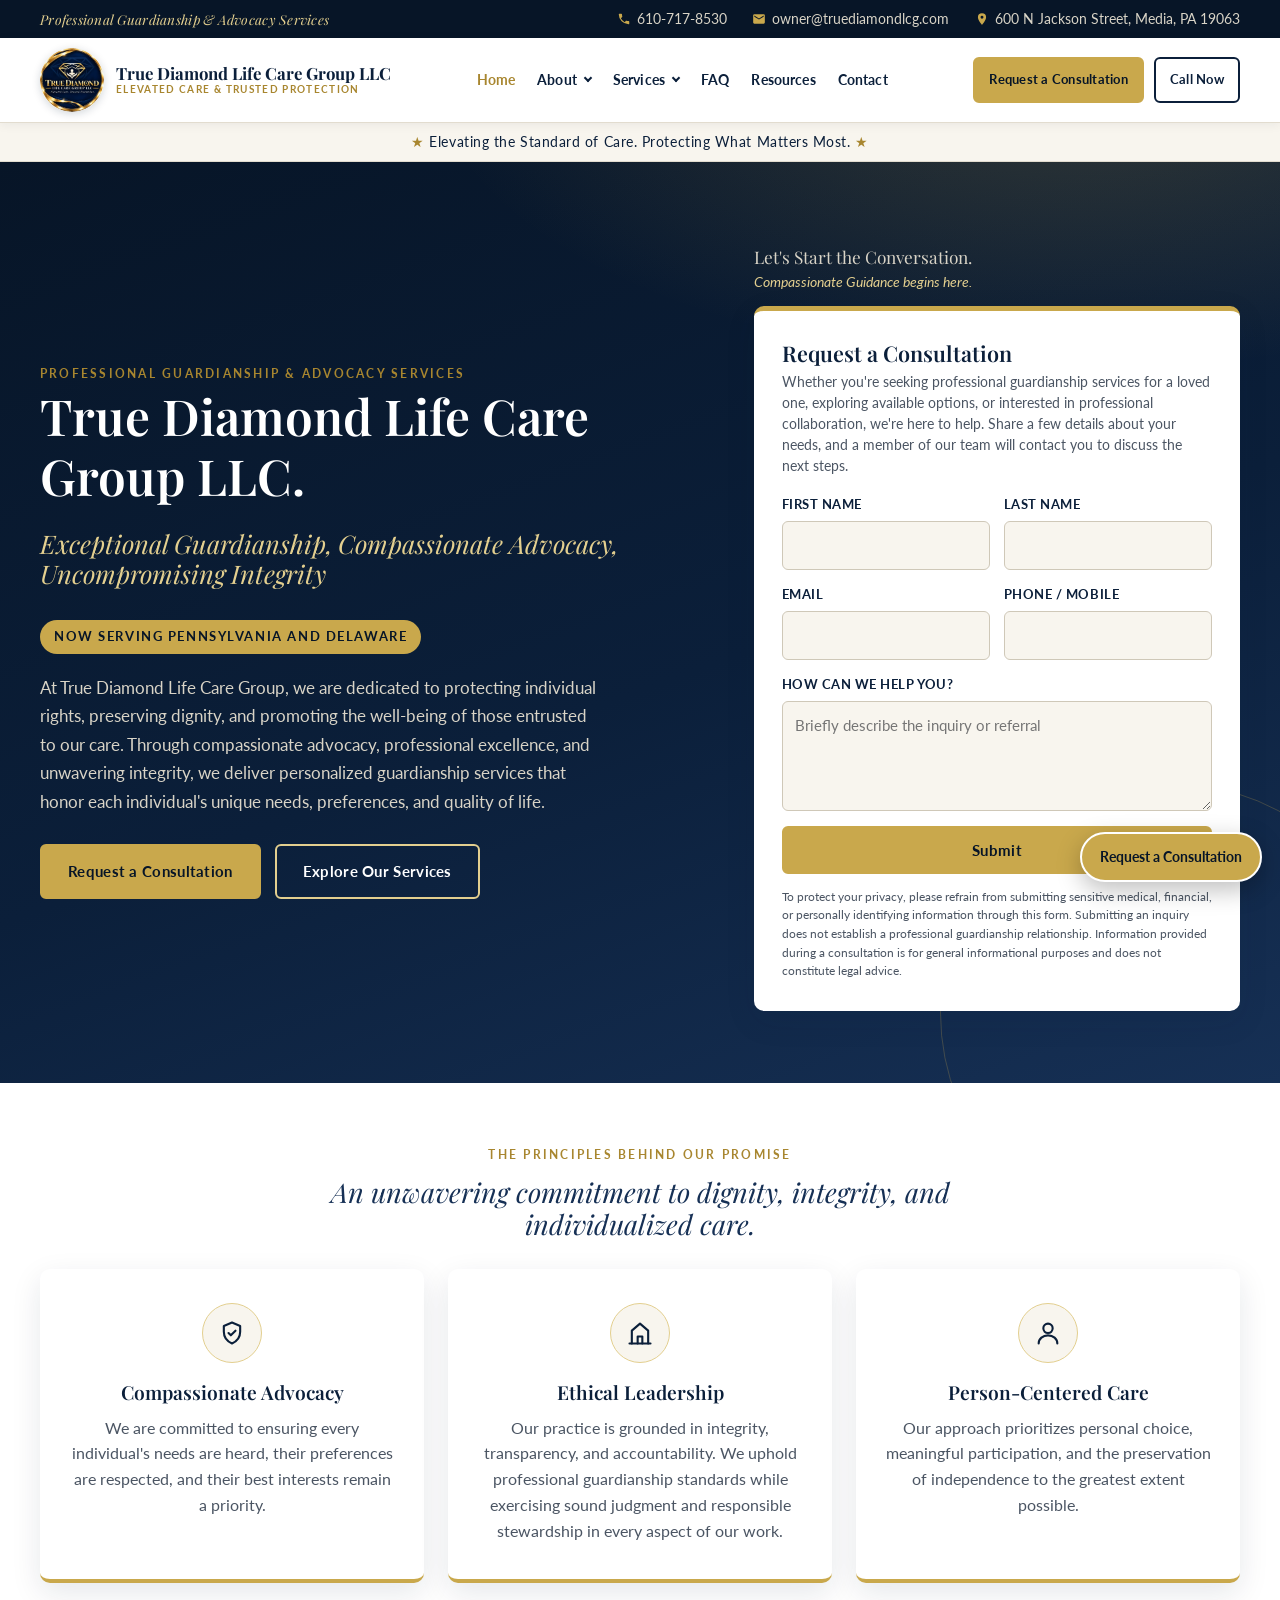
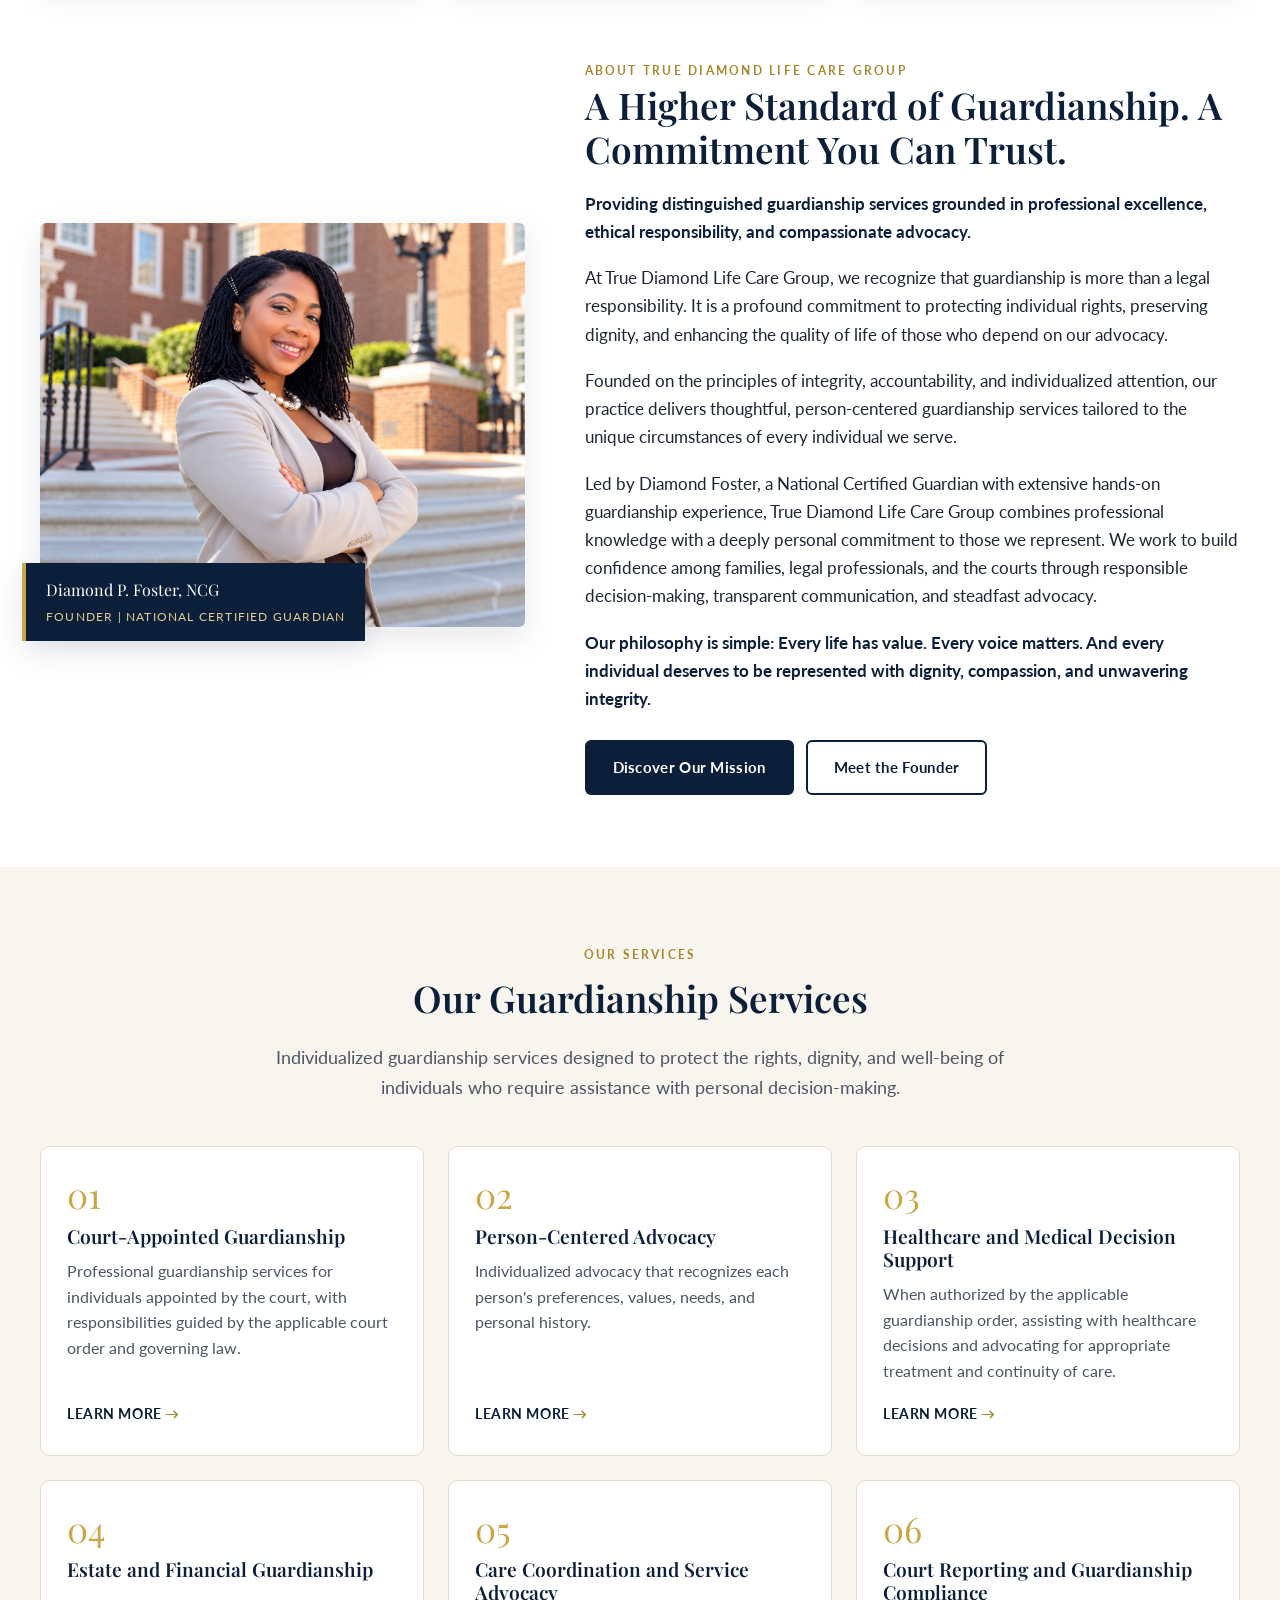
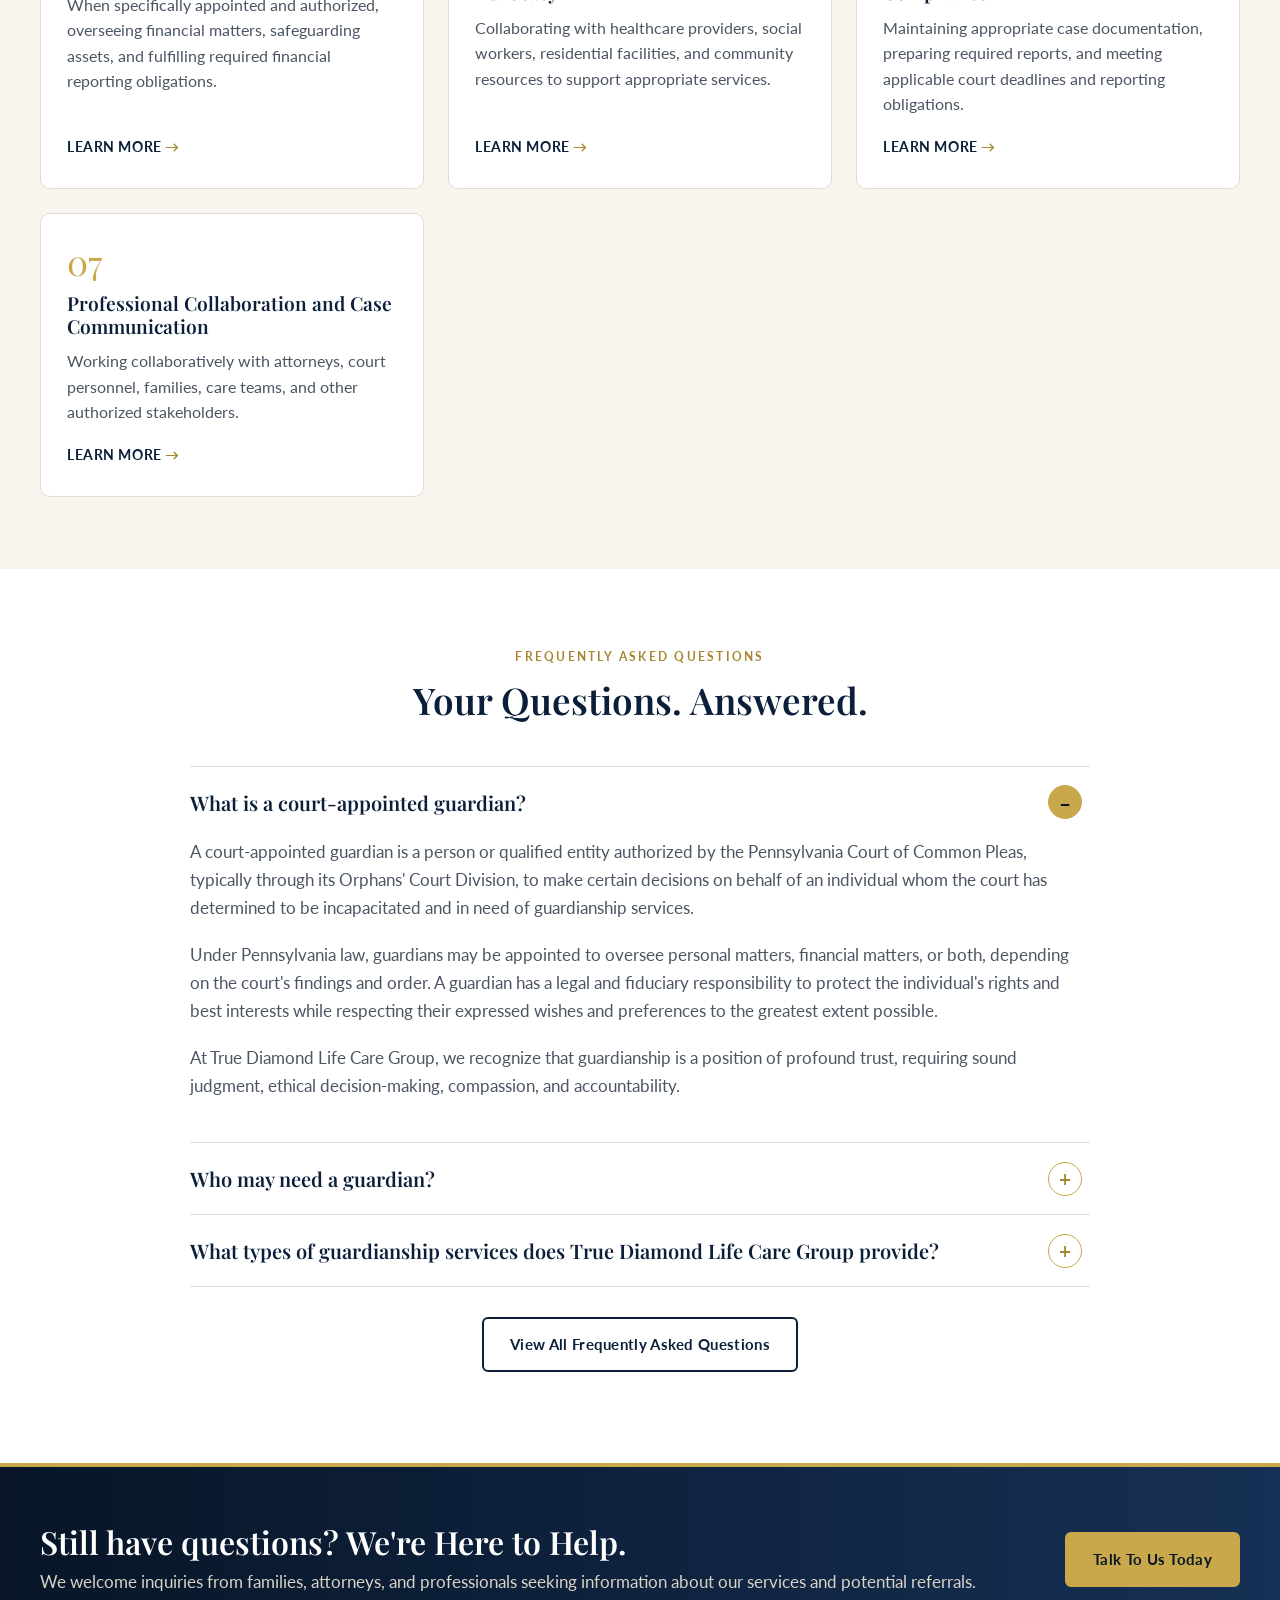
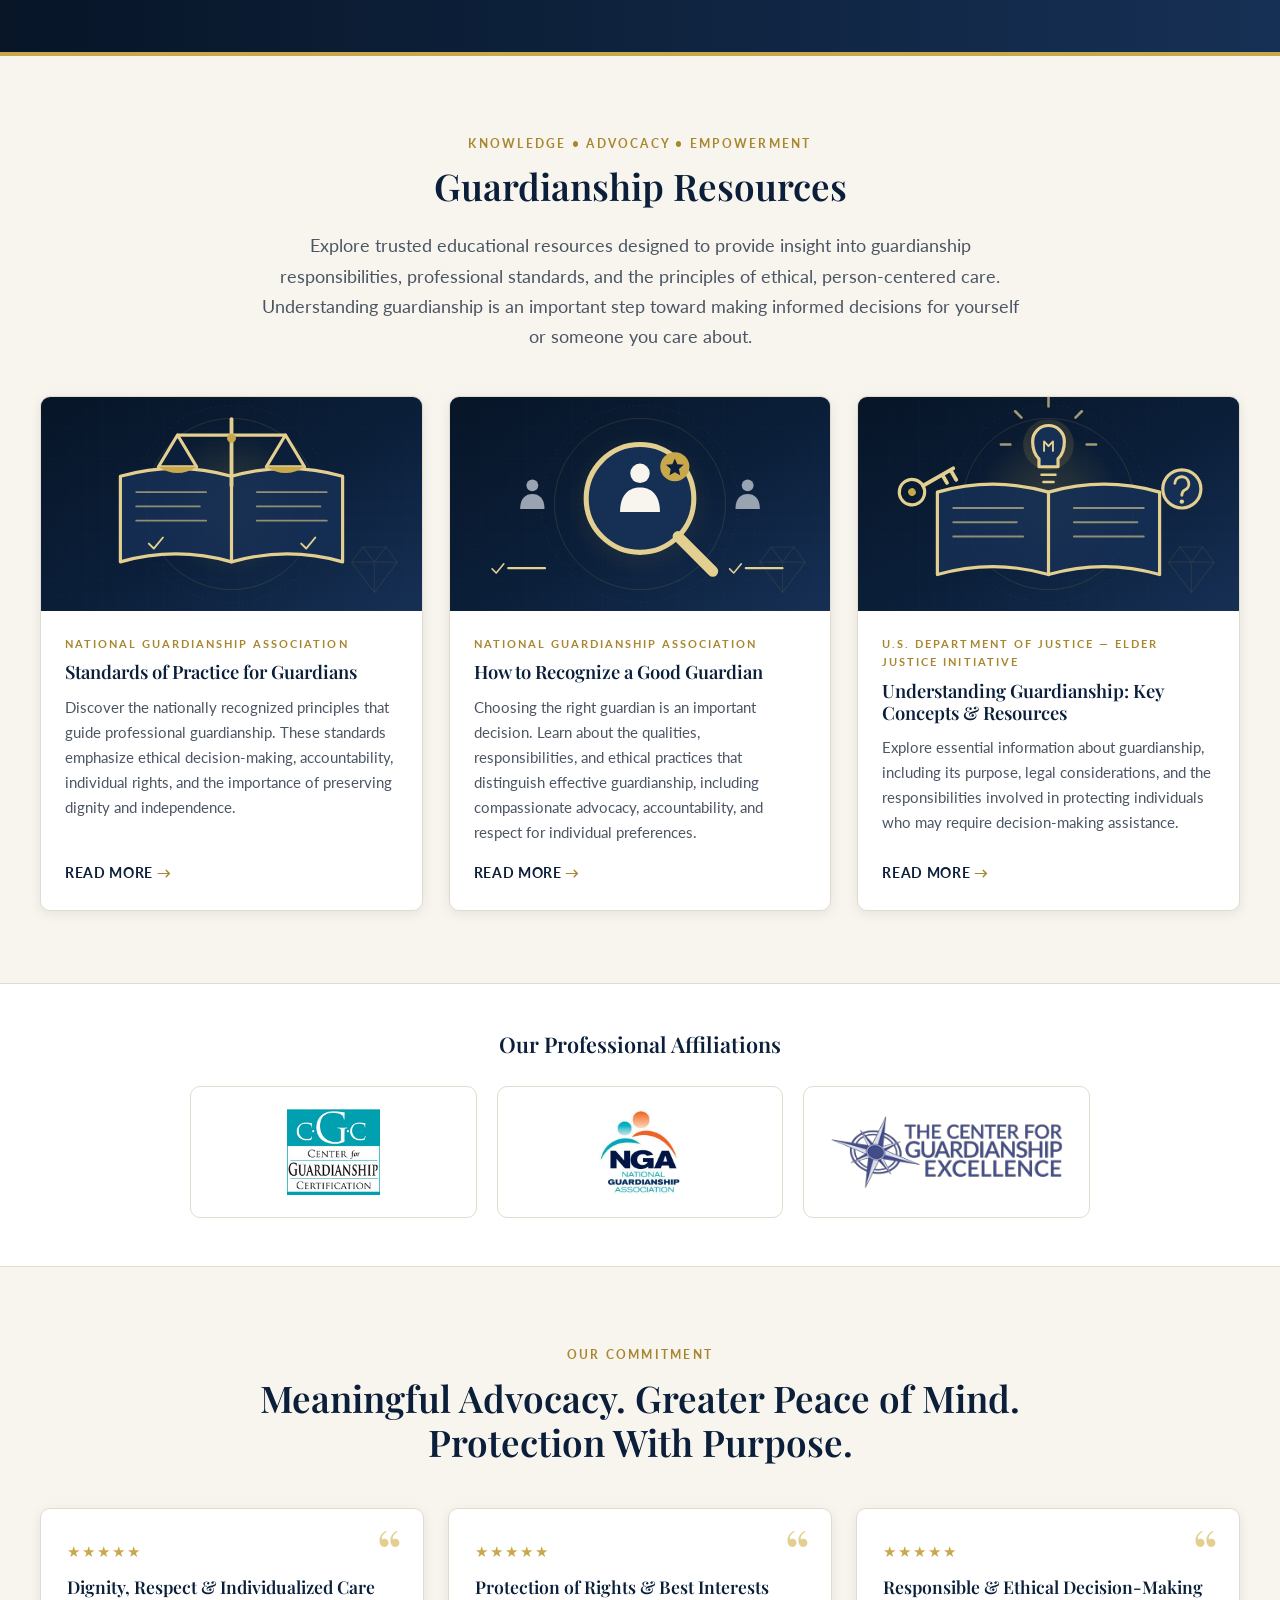
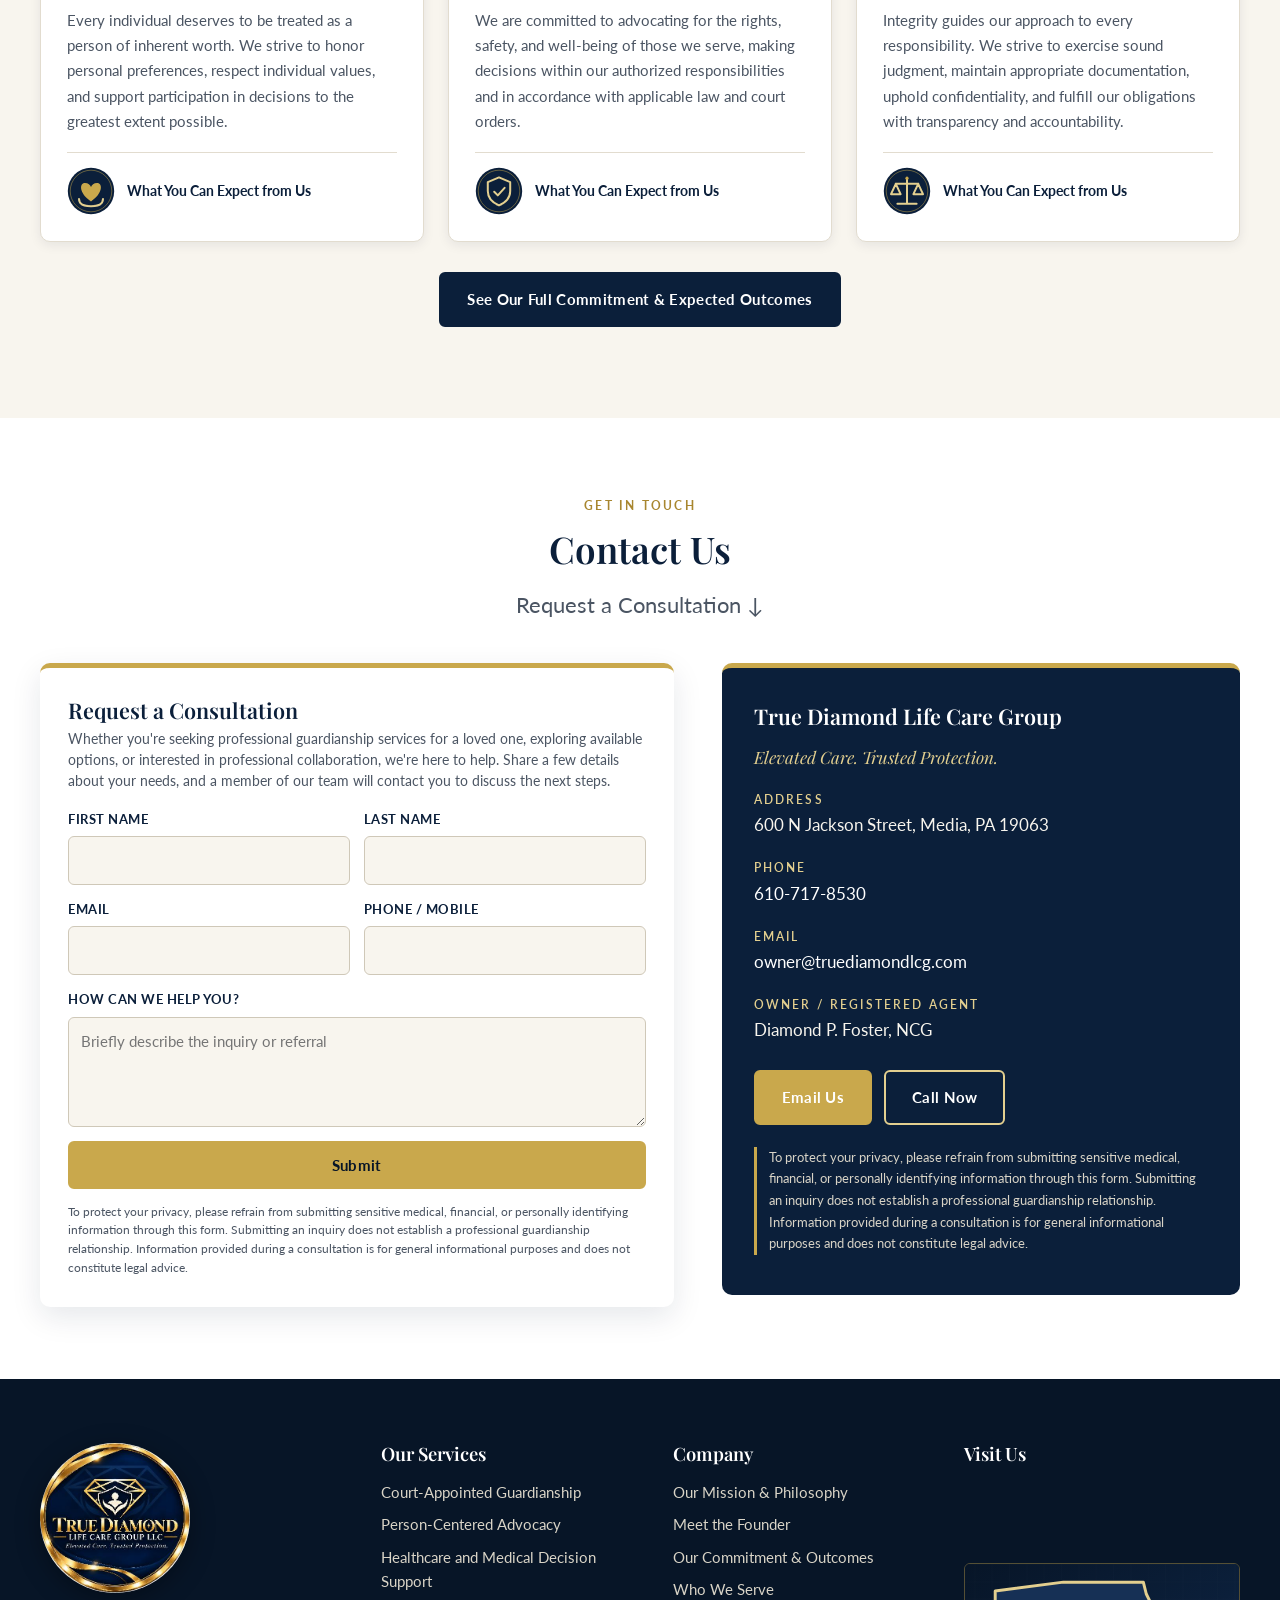
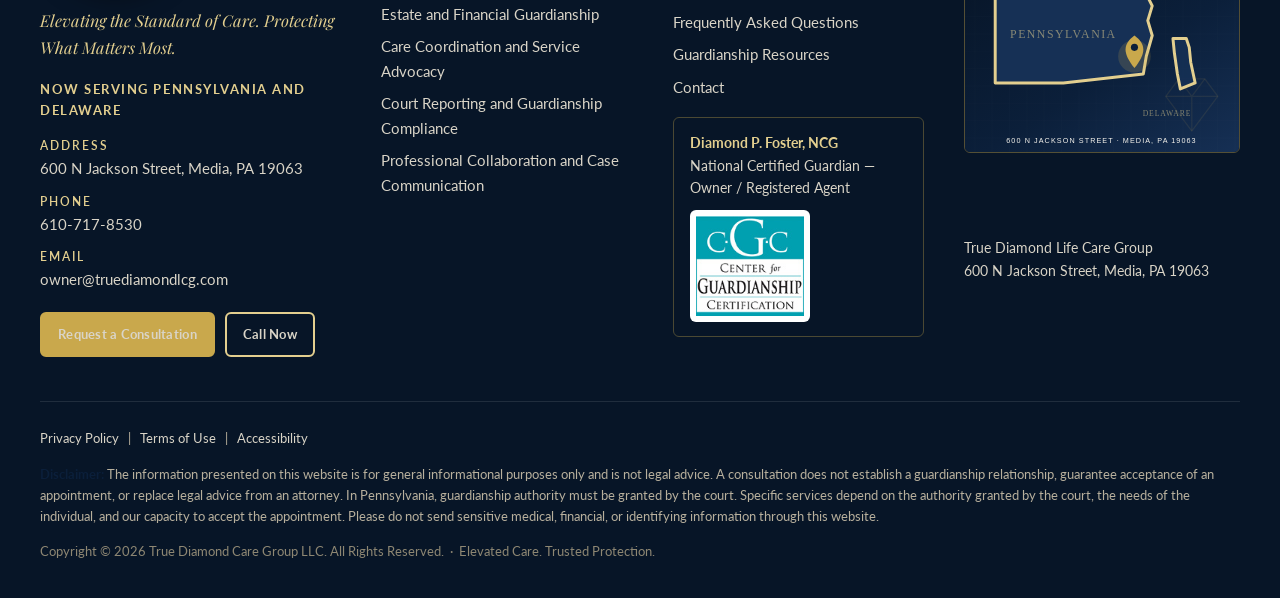
==== site/index.html @ d72ba347 "Switch forms from FormSubmit to Web3Forms (access key pending) Co-Authored-By: Claude Fable 5.1 <nor" ====
<!DOCTYPE html>
<html lang="en">
<head>
<meta charset="utf-8">
<meta name="viewport" content="width=device-width, initial-scale=1">
<title>Elevated Care. Trusted Protection. | True Diamond Life Care Group</title>
<meta name="description" content="True Diamond Life Care Group provides professional guardianship and advocacy services, now serving Pennsylvania and Delaware. Elevated Care. Trusted Protection.">
<link rel="icon" type="image/png" href="assets/images/favicon.png">
<link rel="apple-touch-icon" href="assets/images/apple-touch-icon.png">
<link rel="preconnect" href="https://fonts.googleapis.com">
<link rel="preconnect" href="https://fonts.gstatic.com" crossorigin>
<link href="https://fonts.googleapis.com/css2?family=Lato:ital,wght@0,400;0,700;1,400&family=Playfair+Display:ital,wght@0,400;0,600;0,700;1,400&display=swap" rel="stylesheet">
<link rel="stylesheet" href="assets/style.css">
</head>
<body>

<div class="topbar">
  <div class="container">
    <span class="tagline">Professional Guardianship &amp; Advocacy Services</span>
    <ul>
      <li><svg viewBox="0 0 24 24"><path d="M6.6 10.8a15.1 15.1 0 0 0 6.6 6.6l2.2-2.2a1 1 0 0 1 1-.25 11.4 11.4 0 0 0 3.6.57 1 1 0 0 1 1 1V20a1 1 0 0 1-1 1A17 17 0 0 1 3 4a1 1 0 0 1 1-1h3.5a1 1 0 0 1 1 1 11.4 11.4 0 0 0 .57 3.6 1 1 0 0 1-.25 1z"/></svg><a href="tel:+16107178530">610-717-8530</a></li>
      <li><svg viewBox="0 0 24 24"><path d="M20 4H4a2 2 0 0 0-2 2v12a2 2 0 0 0 2 2h16a2 2 0 0 0 2-2V6a2 2 0 0 0-2-2zm0 4-8 5-8-5V6l8 5 8-5z"/></svg><a href="mailto:owner@truediamondlcg.com">owner@truediamondlcg.com</a></li>
      <li><svg viewBox="0 0 24 24"><path d="M12 2a7 7 0 0 0-7 7c0 5.25 7 13 7 13s7-7.75 7-13a7 7 0 0 0-7-7zm0 9.5A2.5 2.5 0 1 1 12 6.5a2.5 2.5 0 0 1 0 5z"/></svg><span>600 N Jackson Street, Media, PA 19063</span></li>
    </ul>
  </div>
</div>
<header class="site-header">
  <div class="container">
    <a class="brand" href="index.html" aria-label="True Diamond Life Care Group home">
      <img class="brand-logo" src="assets/images/logo.png" alt="True Diamond Life Care Group logo" width="1254" height="1254">
      <span class="brand-text">
        <span class="brand-name">True Diamond Life Care Group LLC</span>
        <span class="brand-sub">Elevated Care &amp; Trusted Protection</span>
      </span>
    </a>
    <button class="nav-toggle" aria-label="Open menu" aria-expanded="false"><span></span><span></span><span></span></button>
    <nav class="nav" aria-label="Main">
      <ul>
        <li><a href="index.html">Home</a></li>
        <li class="has-sub"><a href="about.html">About</a>
          <ul class="sub">
            <li><a href="about.html">Our Mission &amp; Philosophy</a></li>
            <li><a href="founder.html">Meet the Founder</a></li>
            <li><a href="commitment.html">Our Commitment &amp; Outcomes</a></li>
          </ul>
        </li>
        <li class="has-sub"><a href="services.html">Services</a>
          <ul class="sub"><li><a href="services.html">All Guardianship Services</a></li><li><a href="service-court-appointed-guardianship.html">Court-Appointed Guardianship</a></li><li><a href="service-person-centered-advocacy.html">Person-Centered Advocacy</a></li><li><a href="service-healthcare-decision-support.html">Healthcare and Medical Decision Support</a></li><li><a href="service-estate-financial-guardianship.html">Estate and Financial Guardianship</a></li><li><a href="service-care-coordination.html">Care Coordination and Service Advocacy</a></li><li><a href="service-court-reporting-compliance.html">Court Reporting and Guardianship Compliance</a></li><li><a href="service-professional-collaboration.html">Professional Collaboration and Case Communication</a></li><li><a href="services.html#who-we-serve">Who We Serve</a></li><li><a href="commitment.html">Our Commitment &amp; Outcomes</a></li></ul>
        </li>
        <li><a href="faq.html">FAQ</a></li>
        <li><a href="resources.html">Resources</a></li>
        <li><a href="contact.html">Contact</a></li>
      </ul>
    </nav>
    <div class="header-cta">
      <a class="btn btn--gold" href="contact.html">Request a Consultation</a>
      <a class="btn btn--outline" href="tel:+16107178530">Call Now</a>
    </div>
  </div>
</header>
<div class="badge-strip"><span class="star">★</span> Elevating the Standard of Care. Protecting What Matters Most. <span class="star">★</span></div>
<div class="mobile-call"><a href="tel:+16107178530">Call Now • 610-717-8530</a></div>

<main>

<section class="hero" id="top">
  <div class="container">
    <div>
      <span class="eyebrow">Professional Guardianship &amp; Advocacy Services</span>
      <h1>True Diamond Life Care Group LLC.</h1>
      <h2>Exceptional Guardianship, Compassionate Advocacy, Uncompromising Integrity</h2>
      <p class="serving">Now Serving Pennsylvania and Delaware</p>
      <p>At True Diamond Life Care Group, we are dedicated to protecting individual rights, preserving dignity, and promoting the well-being of those entrusted to our care. Through compassionate advocacy, professional excellence, and unwavering integrity, we deliver personalized guardianship services that honor each individual's unique needs, preferences, and quality of life.</p>
      <div class="hero-actions">
        <a class="btn btn--gold" href="contact.html">Request a Consultation</a>
        <a class="btn btn--outline-light" href="services.html">Explore Our Services</a>
      </div>
    </div>
    <div>
      <p class="hero-quote-label">Let's Start the Conversation.<br><small>Compassionate Guidance begins here.</small></p>
      
<div class="form-card">
  <h3>Request a Consultation</h3>
  <p class="form-note">Whether you're seeking professional guardianship services for a loved one, exploring available options, or interested in professional collaboration, we're here to help. Share a few details about your needs, and a member of our team will contact you to discuss the next steps.</p>
  <form class="js-form" action="https://api.web3forms.com/submit" method="POST">
    <input type="hidden" name="access_key" value="PASTE_ACCESS_KEY_HERE">
    <input type="hidden" name="subject" value="New Consultation Request — True Diamond website">
    <input type="hidden" name="from_name" value="True Diamond Website">
    <input type="checkbox" name="botcheck" class="hidden" style="display:none" tabindex="-1" autocomplete="off">
    <div class="form-grid">
      <div class="field"><label for="h-fn">First Name</label><input id="h-fn" name="first_name" type="text" required></div>
      <div class="field"><label for="h-ln">Last Name</label><input id="h-ln" name="last_name" type="text" required></div>
      <div class="field"><label for="h-em">Email</label><input id="h-em" name="email" type="email" required></div>
      <div class="field"><label for="h-ph">Phone / Mobile</label><input id="h-ph" name="phone" type="tel"></div>
      <div class="field full"><label for="h-msg">How can we help you?</label><textarea id="h-msg" name="message" placeholder="Briefly describe the inquiry or referral"></textarea></div>
    </div>
    <button class="btn btn--gold btn--block" type="submit">Submit</button>
    <div class="form-success">Thank you. Your inquiry has been received and we will be in touch.</div>
    <div class="form-error">Sorry — your message could not be sent. Please email <a href="mailto:owner@truediamondlcg.com">owner@truediamondlcg.com</a> or call <a href="tel:+16107178530">610-717-8530</a>.</div>
  </form>
  <p class="form-disclaimer">To protect your privacy, please refrain from submitting sensitive medical, financial, or personally identifying information through this form. Submitting an inquiry does not establish a professional guardianship relationship. Information provided during a consultation is for general informational purposes and does not constitute legal advice.</p>
</div>
    </div>
  </div>
</section>

<section class="features">
  <div class="container">
    <div class="section-head section-head--tight">
      <span class="eyebrow">The Principles Behind Our Promise</span>
      <h2>An unwavering commitment to dignity, integrity, and individualized care.</h2>
    </div>
    <div class="feature-grid">
      <div class="feature">
        <div class="feature-icon"><svg viewBox="0 0 24 24"><path d="M12 3l7 3v5c0 5-3.5 8.5-7 10-3.5-1.5-7-5-7-10V6l7-3z"/><path d="M9 12l2 2 4-4"/></svg></div>
        <h3>Compassionate Advocacy</h3>
        <p>We are committed to ensuring every individual's needs are heard, their preferences are respected, and their best interests remain a priority.</p>
      </div>
      <div class="feature">
        <div class="feature-icon"><svg viewBox="0 0 24 24"><path d="M3 21h18"/><path d="M5 21V10l7-6 7 6v11"/><path d="M10 21v-6h4v6"/></svg></div>
        <h3>Ethical Leadership</h3>
        <p>Our practice is grounded in integrity, transparency, and accountability. We uphold professional guardianship standards while exercising sound judgment and responsible stewardship in every aspect of our work.</p>
      </div>
      <div class="feature">
        <div class="feature-icon"><svg viewBox="0 0 24 24"><circle cx="12" cy="8" r="4"/><path d="M4 21c0-4 3.6-7 8-7s8 3 8 7"/></svg></div>
        <h3>Person-Centered Care</h3>
        <p>Our approach prioritizes personal choice, meaningful participation, and the preservation of independence to the greatest extent possible.</p>
      </div>
    </div>
  </div>
</section>

<section class="section" id="about">
  <div class="container">
    <div class="about-grid">
      <div class="about-media">
        <img class="founder-img " src="assets/images/founder.png" alt="Diamond Foster, Founder of True Diamond Life Care Group" width="1374" height="1145">
        <div class="caption">Diamond P. Foster, NCG<small>Founder | National Certified Guardian</small></div>
      </div>
      <div class="about-text">
        <span class="eyebrow">About True Diamond Life Care Group</span>
        <h2>A Higher Standard of Guardianship. A Commitment You Can Trust.</h2>
        <p><strong>Providing distinguished guardianship services grounded in professional excellence, ethical responsibility, and compassionate advocacy.</strong></p>
        <p>At True Diamond Life Care Group, we recognize that guardianship is more than a legal responsibility. It is a profound commitment to protecting individual rights, preserving dignity, and enhancing the quality of life of those who depend on our advocacy.</p>
        <p>Founded on the principles of integrity, accountability, and individualized attention, our practice delivers thoughtful, person-centered guardianship services tailored to the unique circumstances of every individual we serve.</p>
        <p>Led by Diamond Foster, a National Certified Guardian with extensive hands-on guardianship experience, True Diamond Life Care Group combines professional knowledge with a deeply personal commitment to those we represent. We work to build confidence among families, legal professionals, and the courts through responsible decision-making, transparent communication, and steadfast advocacy.</p>
        <p><strong>Our philosophy is simple: Every life has value. Every voice matters. And every individual deserves to be represented with dignity, compassion, and unwavering integrity.</strong></p>
        <a class="btn btn--navy" href="about.html">Discover Our Mission</a>
        <a class="btn btn--outline" href="founder.html" style="margin-left:8px">Meet the Founder</a>
      </div>
    </div>
  </div>
</section>

<section class="section section--ivory" id="services">
  <div class="container">
    <div class="section-head">
      <span class="eyebrow">Our Services</span>
      <h2>Our Guardianship Services</h2>
      <p class="lead">Individualized guardianship services designed to protect the rights, dignity, and well-being of individuals who require assistance with personal decision-making.</p>
    </div>
    <div class="service-grid">
<a class="service-card" href="service-court-appointed-guardianship.html">
  <div class="num">01</div>
  <h3>Court-Appointed Guardianship</h3>
  <p>Professional guardianship services for individuals appointed by the court, with responsibilities guided by the applicable court order and governing law.</p>
  <span class="more">Learn more</span>
</a>
<a class="service-card" href="service-person-centered-advocacy.html">
  <div class="num">02</div>
  <h3>Person-Centered Advocacy</h3>
  <p>Individualized advocacy that recognizes each person's preferences, values, needs, and personal history.</p>
  <span class="more">Learn more</span>
</a>
<a class="service-card" href="service-healthcare-decision-support.html">
  <div class="num">03</div>
  <h3>Healthcare and Medical Decision Support</h3>
  <p>When authorized by the applicable guardianship order, assisting with healthcare decisions and advocating for appropriate treatment and continuity of care.</p>
  <span class="more">Learn more</span>
</a>
<a class="service-card" href="service-estate-financial-guardianship.html">
  <div class="num">04</div>
  <h3>Estate and Financial Guardianship</h3>
  <p>When specifically appointed and authorized, overseeing financial matters, safeguarding assets, and fulfilling required financial reporting obligations.</p>
  <span class="more">Learn more</span>
</a>
<a class="service-card" href="service-care-coordination.html">
  <div class="num">05</div>
  <h3>Care Coordination and Service Advocacy</h3>
  <p>Collaborating with healthcare providers, social workers, residential facilities, and community resources to support appropriate services.</p>
  <span class="more">Learn more</span>
</a>
<a class="service-card" href="service-court-reporting-compliance.html">
  <div class="num">06</div>
  <h3>Court Reporting and Guardianship Compliance</h3>
  <p>Maintaining appropriate case documentation, preparing required reports, and meeting applicable court deadlines and reporting obligations.</p>
  <span class="more">Learn more</span>
</a>
<a class="service-card" href="service-professional-collaboration.html">
  <div class="num">07</div>
  <h3>Professional Collaboration and Case Communication</h3>
  <p>Working collaboratively with attorneys, court personnel, families, care teams, and other authorized stakeholders.</p>
  <span class="more">Learn more</span>
</a></div>
  </div>
</section>

<section class="section">
  <div class="container">
    <div class="section-head">
      <span class="eyebrow">Frequently Asked Questions</span>
      <h2>Your Questions. Answered.</h2>
    </div>
    <div class="faq-list">
<div class="faq-item open">
  <button class="faq-q" aria-expanded="true">What is a court-appointed guardian?</button>
  <div class="faq-a">
<p>A court-appointed guardian is a person or qualified entity authorized by the Pennsylvania Court of Common Pleas, typically through its Orphans' Court Division, to make certain decisions on behalf of an individual whom the court has determined to be incapacitated and in need of guardianship services.</p>
<p>Under Pennsylvania law, guardians may be appointed to oversee personal matters, financial matters, or both, depending on the court's findings and order. A guardian has a legal and fiduciary responsibility to protect the individual's rights and best interests while respecting their expressed wishes and preferences to the greatest extent possible.</p>
<p>At True Diamond Life Care Group, we recognize that guardianship is a position of profound trust, requiring sound judgment, ethical decision-making, compassion, and accountability.</p></div>
</div>
<div class="faq-item">
  <button class="faq-q" aria-expanded="false">Who may need a guardian?</button>
  <div class="faq-a">
<p>Under Pennsylvania law, an adult may need a guardian when a court determines, based on clear and convincing evidence, that a condition or disability impairs their ability to make or communicate decisions and that guardianship services are necessary to meet their essential needs or protect their financial resources.</p>
<p>The court must consider the individual's functional abilities, available support systems, and less restrictive alternatives before appointing a guardian. A diagnosis, disability, or residence in a care facility does not automatically establish the need for guardianship.</p>
<p>True Diamond Life Care Group is committed to recognizing everyone's unique circumstances and fully respecting their right to independence and self-determination permitted by law.</p></div>
</div>
<div class="faq-item">
  <button class="faq-q" aria-expanded="false">What types of guardianship services does True Diamond Life Care Group provide?</button>
  <div class="faq-a">
<p>True Diamond Life Care Group focuses on professional, person-centered guardianship and advocacy. Depending on the appointment, authorization, and availability of services, our intended service areas include:</p>
<ul>
<li><strong>Guardianship of the Person:</strong> Supporting personal care, living arrangements, healthcare coordination, and other matters authorized by the court.</li>
<li><strong>Guardianship of the Estate:</strong> Managing financial affairs, safeguarding assets, monitoring income and expenditures, and maintaining appropriate records when appointed and authorized.</li>
<li><strong>Person-Centered Advocacy:</strong> Promoting individual rights, preferences, dignity, and participation in decisions.</li>
<li><strong>Care Coordination:</strong> Communicating with healthcare providers, residential facilities, social workers, and other authorized professionals to help address an individual's needs.</li>
<li><strong>Court Reporting and Compliance:</strong> Maintaining appropriate records and completing required guardianship reports and filings.</li>
<li><strong>Professional Collaboration:</strong> Coordinating with attorneys, court personnel, families, and other relevant parties when appropriate and legally authorized.</li>
</ul>
<p>Specific services depend on the authority granted by the court, the needs of the individual, and our capacity to accept the appointment. Please <a href="contact.html">contact us</a> to discuss a potential referral.</p></div>
</div></div>
    <p style="text-align:center;margin-top:30px"><a class="btn btn--outline" href="faq.html">View All Frequently Asked Questions</a></p>
  </div>
</section>

<section class="cta-band">
  <div class="container">
    <div>
      <h2>Still have questions? We're Here to Help.</h2>
      <p>We welcome inquiries from families, attorneys, and professionals seeking information about our services and potential referrals.</p>
    </div>
    <a class="btn btn--gold" href="contact.html">Talk To Us Today</a>
  </div>
</section>

<section class="section section--ivory">
  <div class="container">
    <div class="section-head">
      <span class="eyebrow">Knowledge • Advocacy • Empowerment</span>
      <h2>Guardianship <a href="resources.html">Resources</a></h2>
      <p class="lead">Explore trusted educational resources designed to provide insight into guardianship responsibilities, professional standards, and the principles of ethical, person-centered care. Understanding guardianship is an important step toward making informed decisions for yourself or someone you care about.</p>
    </div>
    <div class="card-grid">
<article class="post-card">
  <img class="illus illus--card" src="assets/images/illus/article-standards.svg" alt="Standards of Practice for Guardians">
  <div class="post-body">
    <span class="eyebrow">National Guardianship Association</span>
    <h3><a href="https://www.guardianship.org/standards/" target="_blank" rel="noopener">Standards of Practice for Guardians</a></h3>
    <p>Discover the nationally recognized principles that guide professional guardianship. These standards emphasize ethical decision-making, accountability, individual rights, and the importance of preserving dignity and independence.</p>
    <a class="more" href="https://www.guardianship.org/standards/" target="_blank" rel="noopener">Read More</a>
  </div>
</article>
<article class="post-card">
  <img class="illus illus--card" src="assets/images/illus/article-recognize.svg" alt="How to Recognize a Good Guardian">
  <div class="post-body">
    <span class="eyebrow">National Guardianship Association</span>
    <h3><a href="https://www.guardianship.org/guardianship-resources/" target="_blank" rel="noopener">How to Recognize a Good Guardian</a></h3>
    <p>Choosing the right guardian is an important decision. Learn about the qualities, responsibilities, and ethical practices that distinguish effective guardianship, including compassionate advocacy, accountability, and respect for individual preferences.</p>
    <a class="more" href="https://www.guardianship.org/guardianship-resources/" target="_blank" rel="noopener">Read More</a>
  </div>
</article>
<article class="post-card">
  <img class="illus illus--card" src="assets/images/illus/article-understanding.svg" alt="Understanding Guardianship: Key Concepts &amp;amp; Resources">
  <div class="post-body">
    <span class="eyebrow">U.S. Department of Justice — Elder Justice Initiative</span>
    <h3><a href="https://www.justice.gov/elderjustice/guardianship-key-concepts-and-resources" target="_blank" rel="noopener">Understanding Guardianship: Key Concepts &amp; Resources</a></h3>
    <p>Explore essential information about guardianship, including its purpose, legal considerations, and the responsibilities involved in protecting individuals who may require decision-making assistance.</p>
    <a class="more" href="https://www.justice.gov/elderjustice/guardianship-key-concepts-and-resources" target="_blank" rel="noopener">Read More</a>
  </div>
</article></div>
  </div>
</section>


<section class="logo-strip">
  <div class="container">
    <h2>Our Professional Affiliations</h2>
    <div class="logo-row logo-row--3">
      <div class="affil"><img src="assets/images/affil-cgc.png" alt="Center for Guardianship Certification"></div><div class="affil"><img src="assets/images/affil-nga.png" alt="National Guardianship Association"></div><div class="affil"><img src="assets/images/affil-cge.png" alt="The Center for Guardianship Excellence"></div>
    </div>
  </div>
</section>
<section class="section section--ivory">
  <div class="container">
    <div class="section-head">
      <span class="eyebrow">Our Commitment</span>
      <h2>Meaningful Advocacy. Greater Peace of Mind. Protection With Purpose.</h2>
    </div>
    <div class="testi-grid">
<article class="testi">
  <div class="stars">★★★★★</div>
  <h3>Dignity, Respect &amp; Individualized Care</h3>
  <p>Every individual deserves to be treated as a person of inherent worth. We strive to honor personal preferences, respect individual values, and support participation in decisions to the greatest extent possible.</p>
  <div class="who"><img class="illus illus--avatar" src="assets/images/illus/value-dignity.svg" alt="Dignity, Respect &amp;amp; Individualized Care"><span>What You Can Expect from Us</span></div>
</article>
<article class="testi">
  <div class="stars">★★★★★</div>
  <h3>Protection of Rights &amp; Best Interests</h3>
  <p>We are committed to advocating for the rights, safety, and well-being of those we serve, making decisions within our authorized responsibilities and in accordance with applicable law and court orders.</p>
  <div class="who"><img class="illus illus--avatar" src="assets/images/illus/value-rights.svg" alt="Protection of Rights &amp;amp; Best Interests"><span>What You Can Expect from Us</span></div>
</article>
<article class="testi">
  <div class="stars">★★★★★</div>
  <h3>Responsible &amp; Ethical Decision-Making</h3>
  <p>Integrity guides our approach to every responsibility. We strive to exercise sound judgment, maintain appropriate documentation, uphold confidentiality, and fulfill our obligations with transparency and accountability.</p>
  <div class="who"><img class="illus illus--avatar" src="assets/images/illus/value-ethics.svg" alt="Responsible &amp;amp; Ethical Decision-Making"><span>What You Can Expect from Us</span></div>
</article></div>
    <p style="text-align:center;margin-top:30px"><a class="btn btn--navy" href="commitment.html">See Our Full Commitment &amp; Expected Outcomes</a></p>
  </div>
</section>
<section class="section" id="contact">
  <div class="container">
    <div class="section-head">
      <span class="eyebrow">Get in touch</span>
      <h2>Contact Us</h2>
      <h3 style="font-family:var(--font-body);font-weight:400;color:var(--ink-soft)">Request a Consultation ↓</h3>
    </div>
    <div class="contact-grid">
      
<div class="form-card">
  <h3>Request a Consultation</h3>
  <p class="form-note">Whether you're seeking professional guardianship services for a loved one, exploring available options, or interested in professional collaboration, we're here to help. Share a few details about your needs, and a member of our team will contact you to discuss the next steps.</p>
  <form class="js-form" action="https://api.web3forms.com/submit" method="POST">
    <input type="hidden" name="access_key" value="PASTE_ACCESS_KEY_HERE">
    <input type="hidden" name="subject" value="New Consultation Request — True Diamond website">
    <input type="hidden" name="from_name" value="True Diamond Website">
    <input type="checkbox" name="botcheck" class="hidden" style="display:none" tabindex="-1" autocomplete="off">
    <div class="form-grid">
      <div class="field"><label for="c-fn">First Name</label><input id="c-fn" name="first_name" type="text" required></div>
      <div class="field"><label for="c-ln">Last Name</label><input id="c-ln" name="last_name" type="text" required></div>
      <div class="field"><label for="c-em">Email</label><input id="c-em" name="email" type="email" required></div>
      <div class="field"><label for="c-ph">Phone / Mobile</label><input id="c-ph" name="phone" type="tel"></div>
      <div class="field full"><label for="c-msg">How can we help you?</label><textarea id="c-msg" name="message" placeholder="Briefly describe the inquiry or referral"></textarea></div>
    </div>
    <button class="btn btn--gold btn--block" type="submit">Submit</button>
    <div class="form-success">Thank you. Your inquiry has been received and we will be in touch.</div>
    <div class="form-error">Sorry — your message could not be sent. Please email <a href="mailto:owner@truediamondlcg.com">owner@truediamondlcg.com</a> or call <a href="tel:+16107178530">610-717-8530</a>.</div>
  </form>
  <p class="form-disclaimer">To protect your privacy, please refrain from submitting sensitive medical, financial, or personally identifying information through this form. Submitting an inquiry does not establish a professional guardianship relationship. Information provided during a consultation is for general informational purposes and does not constitute legal advice.</p>
</div>
      <div class="contact-info">
        <h3>True Diamond Life Care Group</h3>
        <p style="color:var(--gold-soft);font-family:var(--font-head);font-style:italic">Elevated Care. Trusted Protection.</p>
        <h4>Address</h4>
        <p>600 N Jackson Street, Media, PA 19063</p>
        <h4>Phone</h4>
        <p><a href="tel:+16107178530">610-717-8530</a></p>
        <h4>Email</h4>
        <p><a href="mailto:owner@truediamondlcg.com">owner@truediamondlcg.com</a></p>
        <h4>Owner / Registered Agent</h4>
        <p>Diamond P. Foster, NCG</p>
        <a class="btn btn--gold" href="mailto:owner@truediamondlcg.com">Email Us</a>
        <a class="btn btn--outline-light" href="tel:+16107178530">Call Now</a>
        <p class="privacy-note">To protect your privacy, please refrain from submitting sensitive medical, financial, or personally identifying information through this form. Submitting an inquiry does not establish a professional guardianship relationship. Information provided during a consultation is for general informational purposes and does not constitute legal advice.</p>
      </div>
    </div>
  </div>
</section>

</main>

<footer class="site-footer">
  <div class="container">
    <div class="footer-main">
      <div class="footer-brand">
        <a class="brand brand--footer" href="index.html"><img class="brand-logo brand-logo--lg" src="assets/images/logo.png" alt="True Diamond Life Care Group logo" width="1254" height="1254"></a>
        <p class="tag">Elevating the Standard of Care. Protecting What Matters Most.</p>
        <p class="serving-footer">Now Serving Pennsylvania and Delaware</p>
        <h5>Address</h5><p>600 N Jackson Street, Media, PA 19063</p>
        <h5>Phone</h5><p><a href="tel:+16107178530">610-717-8530</a></p>
        <h5>Email</h5><p><a href="mailto:owner@truediamondlcg.com">owner@truediamondlcg.com</a></p>
        <div style="margin-top:16px">
          <a class="btn btn--gold" href="contact.html">Request a Consultation</a>
          <a class="btn btn--outline-light" href="tel:+16107178530">Call Now</a>
        </div>
      </div>
      <div>
        <h4>Our Services</h4>
        <ul><li><a href="service-court-appointed-guardianship.html">Court-Appointed Guardianship</a></li><li><a href="service-person-centered-advocacy.html">Person-Centered Advocacy</a></li><li><a href="service-healthcare-decision-support.html">Healthcare and Medical Decision Support</a></li><li><a href="service-estate-financial-guardianship.html">Estate and Financial Guardianship</a></li><li><a href="service-care-coordination.html">Care Coordination and Service Advocacy</a></li><li><a href="service-court-reporting-compliance.html">Court Reporting and Guardianship Compliance</a></li><li><a href="service-professional-collaboration.html">Professional Collaboration and Case Communication</a></li></ul>
      </div>
      <div>
        <h4>Company</h4>
        <ul>
          <li><a href="about.html">Our Mission &amp; Philosophy</a></li>
          <li><a href="founder.html">Meet the Founder</a></li>
          <li><a href="commitment.html">Our Commitment &amp; Outcomes</a></li>
          <li><a href="services.html#who-we-serve">Who We Serve</a></li>
          <li><a href="faq.html">Frequently Asked Questions</a></li>
          <li><a href="resources.html">Guardianship Resources</a></li>
          <li><a href="contact.html">Contact</a></li>
        </ul>
        <div class="footer-cred">
          <strong>Diamond P. Foster, NCG</strong>
          National Certified Guardian — Owner / Registered Agent
          <div style="margin-top:10px"><img class="cert-badge" src="assets/images/affil-cgc.png" alt="Center for Guardianship Certification"></div>
        </div>
      </div>
      <div class="footer-map">
        <h4>Visit Us</h4>
        <img class="illus illus--map" src="assets/images/illus/footer-map.svg" alt="Map of Pennsylvania and Delaware with a pin at Media, PA">
        <p class="addr">True Diamond Life Care Group<br>600 N Jackson Street, Media, PA 19063</p>
      </div>
    </div>
    <div class="footer-legal">
      <p class="policy"><a href="#">Privacy Policy</a> | <a href="#">Terms of Use</a> | <a href="#">Accessibility</a></p>
      <p class="disclaimer"><strong>Disclaimer:</strong> The information presented on this website is for general informational purposes only and is not legal advice. A consultation does not establish a guardianship relationship, guarantee acceptance of an appointment, or replace legal advice from an attorney. In Pennsylvania, guardianship authority must be granted by the court. Specific services depend on the authority granted by the court, the needs of the individual, and our capacity to accept the appointment. Please do not send sensitive medical, financial, or identifying information through this website.</p>
      <p class="copy">Copyright © <span data-year>2026</span> True Diamond Care Group LLC. All Rights Reserved. &nbsp;·&nbsp; Elevated Care. Trusted Protection.</p>
    </div>
  </div>
</footer>
<a class="float-cta" href="contact.html">Request a Consultation</a>

<script src="assets/main.js"></script>
</body>
</html>
---- site/assets/style.css ----
/* ==========================================================================
   True Diamond Life Care Group — site styles
   Palette: Navy (main) / Ivory (secondary) / Soft Gold (accent)
   ========================================================================== */

:root {
  --navy: #0b1f3a;
  --navy-deep: #071527;
  --navy-soft: #163055;
  --ivory: #f8f5ee;
  --ivory-deep: #efe9dc;
  --gold: #c9a84c;
  --gold-soft: #e3cf8f;
  --gold-deep: #a8862f;
  --ink: #1d2433;
  --ink-soft: #4b5563;
  --line: #e2dccf;
  --white: #ffffff;

  --font-head: "Playfair Display", Georgia, "Times New Roman", serif;
  --font-body: "Lato", "Helvetica Neue", Arial, sans-serif;

  --container: 1200px;
  --radius: 6px;
  --shadow: 0 10px 30px rgba(11, 31, 58, 0.10);
  --shadow-sm: 0 3px 12px rgba(11, 31, 58, 0.08);
}

*, *::before, *::after { box-sizing: border-box; }
html { scroll-behavior: smooth; }
body {
  margin: 0;
  font-family: var(--font-body);
  font-size: 17px;
  line-height: 1.65;
  color: var(--ink);
  background: var(--white);
}
img { max-width: 100%; display: block; }
a { color: var(--navy); text-decoration: none; }
a:hover { color: var(--gold-deep); }
h1, h2, h3, h4, h5 {
  font-family: var(--font-head);
  color: var(--navy);
  line-height: 1.2;
  margin: 0 0 0.6em;
  font-weight: 600;
}
h1 { font-size: clamp(2rem, 4.2vw, 3.1rem); }
h2 { font-size: clamp(1.6rem, 3vw, 2.3rem); }
h3 { font-size: 1.35rem; }
h4 { font-size: 1.1rem; }
p { margin: 0 0 1.1em; }
ul { padding-left: 1.3em; }
li { margin-bottom: 0.4em; }
strong { color: var(--navy); }

.container {
  width: min(var(--container), 100% - 2rem);
  margin-inline: auto;
}
.section { padding: 72px 0; }
.section--ivory { background: var(--ivory); }
.section--navy { background: var(--navy); color: var(--ivory); }
.section--navy h2, .section--navy h3 { color: var(--white); }
.section-head { text-align: center; max-width: 760px; margin: 0 auto 44px; }
.section-head .eyebrow { margin-bottom: 10px; }
.eyebrow {
  display: inline-block;
  font-size: 0.78rem;
  letter-spacing: 0.18em;
  text-transform: uppercase;
  color: var(--gold-deep);
  font-weight: 700;
}
.section--navy .eyebrow { color: var(--gold-soft); }
.lead { font-size: 1.15rem; color: var(--ink-soft); }
.section--navy .lead { color: #d9d4c7; }

/* ----- Buttons -------------------------------------------------------- */
.btn {
  display: inline-block;
  padding: 13px 26px;
  border-radius: var(--radius);
  font-weight: 700;
  font-size: 0.95rem;
  letter-spacing: 0.02em;
  border: 2px solid transparent;
  cursor: pointer;
  transition: all .2s ease;
  text-align: center;
  font-family: var(--font-body);
}
.btn--gold { background: var(--gold); color: var(--navy-deep); border-color: var(--gold); }
.btn--gold:hover { background: var(--gold-deep); border-color: var(--gold-deep); color: var(--white); }
.btn--navy { background: var(--navy); color: var(--white); border-color: var(--navy); }
.btn--navy:hover { background: var(--navy-soft); border-color: var(--navy-soft); color: var(--white); }
.btn--outline { background: transparent; color: var(--navy); border-color: var(--navy); }
.btn--outline:hover { background: var(--navy); color: var(--white); }
.btn--outline-light { background: transparent; color: var(--white); border-color: var(--gold-soft); }
.btn--outline-light:hover { background: var(--gold); color: var(--navy-deep); border-color: var(--gold); }
.btn--block { display: block; width: 100%; }

/* ----- Image placeholders --------------------------------------------- */
.img-placeholder {
  position: relative;
  background:
    repeating-linear-gradient(45deg, rgba(11,31,58,0.035) 0 12px, transparent 12px 24px),
    var(--ivory-deep);
  border: 2px dashed #c9c2b2;
  border-radius: var(--radius);
  display: grid;
  place-items: center;
  color: #7a7466;
  font-size: 0.85rem;
  letter-spacing: 0.08em;
  text-transform: uppercase;
  text-align: center;
  padding: 1rem;
  overflow: hidden;
}
.img-placeholder::before {
  content: "";
  width: 44px; height: 44px;
  margin-bottom: 10px;
  border-radius: 8px;
  border: 2px solid #b8b09d;
  background:
    linear-gradient(135deg, transparent 55%, #b8b09d 55%, #b8b09d 62%, transparent 62%),
    radial-gradient(circle at 30% 30%, #b8b09d 0 5px, transparent 6px);
  display: block;
  justify-self: center;
}
.img-placeholder > span { display: block; }
.img-placeholder--logo { min-height: 90px; font-size: 0.72rem; }
.img-placeholder--logo::before { display: none; }
.img-placeholder--square { aspect-ratio: 1 / 1; }
.img-placeholder--portrait { aspect-ratio: 4 / 5; }
.img-placeholder--wide { aspect-ratio: 16 / 9; }
.img-placeholder--avatar { width: 64px; height: 64px; border-radius: 50%; padding: 0; font-size: 0.55rem; }
.img-placeholder--avatar::before { display: none; }
.img-placeholder--brand { width: 190px; height: 56px; border-radius: 4px; padding: 0; font-size: 0.68rem; }
.img-placeholder--brand::before { display: none; }
.img-placeholder--map { min-height: 260px; }

/* ----- Founder photo (shown at its natural proportions, never cropped) */
.founder-img {
  width: 100%;
  height: auto;
  border-radius: 10px;
  box-shadow: var(--shadow);
}
.about-media .founder-img { border-radius: var(--radius); }
.side-card--navy .founder-img { margin-bottom: 16px; border: 2px solid rgba(201,168,76,0.6); }
.founder-card .founder-img { border-radius: 10px 10px 0 0; box-shadow: none; }

/* ----- Top bar -------------------------------------------------------- */
.topbar {
  background: var(--navy-deep);
  color: #d9d4c7;
  font-size: 0.85rem;
}
.topbar .container {
  display: flex;
  justify-content: space-between;
  align-items: center;
  gap: 1rem;
  min-height: 38px;
}
.topbar ul { list-style: none; margin: 0; padding: 0; display: flex; gap: 1.6rem; flex-wrap: wrap; }
.topbar li { margin: 0; display: flex; align-items: center; gap: 6px; }
.topbar a { color: #d9d4c7; }
.topbar a:hover { color: var(--gold-soft); }
.topbar .tagline { color: var(--gold-soft); font-family: var(--font-head); font-style: italic; letter-spacing: 0.02em; }
.topbar svg { width: 14px; height: 14px; fill: var(--gold); flex-shrink: 0; }

/* ----- Header / nav --------------------------------------------------- */
.site-header {
  position: sticky;
  top: 0;
  z-index: 60;
  background: var(--white);
  border-bottom: 1px solid var(--line);
  box-shadow: 0 2px 10px rgba(11,31,58,0.06);
}
.site-header .container {
  display: flex;
  align-items: center;
  justify-content: space-between;
  gap: 1.5rem;
  min-height: 84px;
}
.brand { display: flex; align-items: center; gap: 12px; white-space: nowrap; }
.brand-mark {
  width: 46px; height: 46px;
  border-radius: 10px;
  background: var(--navy);
  display: grid; place-items: center;
  color: var(--gold);
  font-family: var(--font-head);
  font-weight: 700;
  font-size: 1.2rem;
  flex-shrink: 0;
  position: relative;
}
.brand-mark::after {
  content: "";
  position: absolute; inset: 4px;
  border: 1px solid rgba(201,168,76,0.55);
  border-radius: 7px;
}
.brand-logo {
  width: 64px; height: 64px;
  border-radius: 50%;
  flex-shrink: 0;
  box-shadow: 0 2px 8px rgba(11,31,58,0.18);
}
.brand-logo--lg { width: 150px; height: 150px; box-shadow: 0 6px 24px rgba(0,0,0,0.35); }
.brand--footer { margin-bottom: 6px; }
.brand-text { line-height: 1.1; }
.brand-name { font-family: var(--font-head); font-weight: 700; color: var(--navy); font-size: 1.15rem; display: block; }
.brand-sub { font-size: 0.66rem; letter-spacing: 0.2em; text-transform: uppercase; color: var(--gold-deep); font-weight: 700; display: block; margin-top: 3px; }

.nav { display: flex; align-items: stretch; align-self: stretch; gap: 0.25rem; }
.nav > ul { list-style: none; margin: 0; padding: 0; display: flex; align-items: stretch; }
.nav > ul > li { margin: 0; position: relative; display: flex; align-items: center; }
.nav > ul > li > a {
  display: flex;
  align-items: center;
  height: 100%;
  padding: 0 14px;
  font-weight: 700;
  font-size: 0.92rem;
  color: var(--navy);
  letter-spacing: 0.01em;
  white-space: nowrap;
}
.nav > ul > li > a:hover, .nav > ul > li.active > a { color: var(--gold-deep); }
.nav .has-sub > a::after {
  content: "";
  display: inline-block;
  width: 6px; height: 6px;
  border-right: 2px solid currentColor;
  border-bottom: 2px solid currentColor;
  transform: rotate(45deg);
  margin-left: 8px;
  position: relative; top: -2px;
  flex-shrink: 0;
}
.sub {
  position: absolute;
  top: 100%; left: 0;
  min-width: 290px;
  background: var(--white);
  border-top: 3px solid var(--gold);
  box-shadow: var(--shadow);
  list-style: none;
  margin: 0; padding: 8px 0;
  opacity: 0; visibility: hidden;
  transform: translateY(8px);
  transition: all .18s ease;
}
.nav li:hover > .sub, .nav li:focus-within > .sub, .nav li.open > .sub {
  opacity: 1; visibility: visible; transform: translateY(0);
}
.sub li { margin: 0; }
.sub a {
  display: block;
  padding: 10px 18px;
  font-size: 0.9rem;
  color: var(--ink);
  border-left: 3px solid transparent;
}
.sub a:hover { background: var(--ivory); border-left-color: var(--gold); color: var(--navy); }
.header-cta { display: flex; gap: 10px; align-items: center; flex-shrink: 0; }
.header-cta .btn { padding: 11px 18px; font-size: 0.85rem; white-space: nowrap; }

.nav-toggle {
  display: none;
  width: 44px; height: 44px;
  border: 1px solid var(--line);
  border-radius: var(--radius);
  background: var(--white);
  cursor: pointer;
  flex-direction: column;
  justify-content: center;
  align-items: center;
  gap: 5px;
}
.nav-toggle span { width: 22px; height: 2px; background: var(--navy); display: block; transition: .2s; }

/* Review / credentials badge strip under header (mirrors review strip) */
.badge-strip {
  background: var(--ivory);
  border-bottom: 1px solid var(--line);
  text-align: center;
  font-size: 0.85rem;
  padding: 8px 0;
  color: var(--navy);
  letter-spacing: 0.04em;
}
.badge-strip .star { color: var(--gold-deep); }

/* Mobile call bar */
.mobile-call {
  display: none;
  background: var(--gold);
  color: var(--navy-deep);
  text-align: center;
  font-weight: 700;
  padding: 10px;
  font-size: 0.9rem;
}
.mobile-call a { color: var(--navy-deep); }

/* ----- Hero ----------------------------------------------------------- */
.hero {
  background:
    radial-gradient(1100px 500px at 85% -10%, rgba(201,168,76,0.22), transparent 60%),
    linear-gradient(160deg, var(--navy-deep) 0%, var(--navy) 55%, var(--navy-soft) 100%);
  color: var(--ivory);
  padding: 84px 0 72px;
  position: relative;
  overflow: hidden;
}
.hero::after {
  content: "";
  position: absolute; right: -120px; bottom: -160px;
  width: 460px; height: 460px;
  border: 1px solid rgba(201,168,76,0.25);
  border-radius: 50%;
}
.hero .container {
  display: grid;
  grid-template-columns: 1.15fr 0.85fr;
  gap: 56px;
  align-items: center;
  position: relative; z-index: 1;
}
.hero h1 { color: var(--white); margin-bottom: 0.45em; }
.hero h2 {
  color: var(--gold-soft);
  font-weight: 400;
  font-style: italic;
  font-size: clamp(1.2rem, 2.2vw, 1.6rem);
  margin-bottom: 1.2em;
}
.hero p { color: #d9d4c7; max-width: 560px; font-size: 1.08rem; }
.hero .hero-actions { display: flex; gap: 14px; flex-wrap: wrap; margin-top: 28px; }
.hero-quote-label {
  font-family: var(--font-head);
  font-size: 1.35rem;
  color: var(--white);
  margin-bottom: 14px;
  line-height: 1.3;
}
.hero-quote-label small { display: block; font-family: var(--font-body); font-size: 0.9rem; color: var(--gold-soft); font-style: italic; margin-top: 4px; }
.hero .serving {
  display: inline-block;
  font-size: 0.82rem;
  font-weight: 700;
  letter-spacing: 0.12em;
  text-transform: uppercase;
  color: var(--navy-deep);
  background: var(--gold);
  padding: 6px 14px;
  border-radius: 999px;
  margin: 0 0 20px;
}
.serving-footer { color: var(--gold-soft); font-size: 0.8rem; letter-spacing: 0.12em; text-transform: uppercase; font-weight: 700; margin-bottom: 18px !important; }
.section-head--tight { margin-bottom: 28px; padding-top: 56px; }
.section-head--tight h2 { font-size: clamp(1.3rem, 2.2vw, 1.7rem); font-weight: 400; font-style: italic; color: var(--navy-soft); }

/* ----- Forms ---------------------------------------------------------- */
.form-card {
  background: var(--white);
  color: var(--ink);
  border-radius: 10px;
  padding: 30px 28px;
  box-shadow: var(--shadow);
  border-top: 5px solid var(--gold);
}
.form-card h3 { margin-bottom: 4px; }
.form-card .form-note { font-size: 0.85rem; color: var(--ink-soft); margin-bottom: 18px; }
.form-grid { display: grid; grid-template-columns: 1fr 1fr; gap: 14px; }
.form-grid .full { grid-column: 1 / -1; }
.field label { display: block; font-size: 0.8rem; font-weight: 700; letter-spacing: 0.04em; text-transform: uppercase; color: var(--navy); margin-bottom: 6px; }
.field input, .field textarea, .field select {
  width: 100%;
  font: inherit;
  font-size: 0.95rem;
  padding: 11px 12px;
  border: 1px solid #cfc8b8;
  border-radius: var(--radius);
  background: var(--ivory);
  color: var(--ink);
}
.field input:focus, .field textarea:focus, .field select:focus {
  outline: 2px solid var(--gold);
  outline-offset: 1px;
  background: var(--white);
}
.field textarea { min-height: 110px; resize: vertical; }
.form-card .btn { margin-top: 6px; }
.form-card p.form-disclaimer, .form-card p.form-note { font-size: 0.78rem; color: var(--ink-soft); margin-top: 14px; margin-bottom: 0; line-height: 1.5; max-width: none; }
.form-card p.form-note { font-size: 0.88rem; margin: 0 0 18px; }
.form-success { display: none; padding: 14px; background: #eef6ee; border: 1px solid #b9dcb9; border-radius: var(--radius); color: #1d4d1d; font-size: 0.9rem; margin-top: 12px; }
.form-success.show { display: block; }

/* ----- Feature trio --------------------------------------------------- */
.features { padding: 0; position: relative; z-index: 2; }
.feature-grid { display: grid; grid-template-columns: repeat(3, 1fr); gap: 24px; }
.feature {
  background: var(--white);
  border-radius: 10px;
  padding: 34px 28px;
  box-shadow: var(--shadow);
  border-bottom: 4px solid var(--gold);
  text-align: center;
}
.feature-icon {
  width: 60px; height: 60px;
  margin: 0 auto 18px;
  border-radius: 50%;
  background: var(--ivory);
  border: 1px solid var(--gold-soft);
  display: grid; place-items: center;
  color: var(--navy);
}
.feature-icon svg { width: 28px; height: 28px; fill: none; stroke: var(--navy); stroke-width: 1.8; stroke-linecap: round; stroke-linejoin: round; }
.feature h3 { font-size: 1.2rem; }
.feature p { color: var(--ink-soft); margin: 0; font-size: 0.98rem; }

/* ----- About (two columns) ------------------------------------------- */
.about-grid {
  display: grid;
  grid-template-columns: 0.85fr 1.15fr;
  gap: 60px;
  align-items: center;
}
.about-media { position: relative; }
.about-media .img-placeholder { aspect-ratio: 4 / 5; }
.about-media .caption {
  position: absolute;
  left: -18px; bottom: -14px;
  background: var(--navy);
  color: var(--white);
  padding: 14px 20px;
  border-left: 4px solid var(--gold);
  font-family: var(--font-head);
  font-size: 1rem;
  box-shadow: var(--shadow);
}
.about-media .caption small { display: block; font-family: var(--font-body); font-size: 0.75rem; color: var(--gold-soft); letter-spacing: 0.1em; text-transform: uppercase; margin-top: 4px; }
.about-text h2 { margin-bottom: 0.5em; }
.about-text .btn { margin-top: 8px; }

/* ----- Services grid -------------------------------------------------- */
.service-grid { display: grid; grid-template-columns: repeat(3, 1fr); gap: 24px; }
.service-card {
  background: var(--white);
  border: 1px solid var(--line);
  border-radius: 10px;
  padding: 30px 26px;
  position: relative;
  transition: transform .2s, box-shadow .2s, border-color .2s;
  display: flex; flex-direction: column;
}
.service-card:hover { transform: translateY(-4px); box-shadow: var(--shadow); border-color: var(--gold-soft); }
.service-card .num {
  font-family: var(--font-head);
  font-size: 2.2rem;
  color: var(--gold);
  line-height: 1;
  margin-bottom: 12px;
}
.service-card h3 { font-size: 1.2rem; }
.service-card p { color: var(--ink-soft); font-size: 0.97rem; flex: 1; }
.service-card .more { font-weight: 700; font-size: 0.88rem; letter-spacing: 0.04em; text-transform: uppercase; color: var(--navy); }
.service-card .more::after { content: " →"; color: var(--gold-deep); }

/* ----- Q&A accordion -------------------------------------------------- */
.faq-list { max-width: 900px; margin: 0 auto; }
.faq-item { border-bottom: 1px solid var(--line); }
.faq-item:first-child { border-top: 1px solid var(--line); }
.faq-q {
  width: 100%;
  background: none;
  border: 0;
  text-align: left;
  padding: 22px 54px 22px 0;
  font-family: var(--font-head);
  font-size: 1.25rem;
  font-weight: 600;
  color: var(--navy);
  cursor: pointer;
  position: relative;
}
.faq-q::after {
  content: "+";
  position: absolute; right: 8px; top: 50%;
  transform: translateY(-50%);
  width: 34px; height: 34px;
  border-radius: 50%;
  border: 1px solid var(--gold);
  color: var(--gold-deep);
  display: grid; place-items: center;
  font-family: var(--font-body);
  font-size: 1.3rem;
  transition: .2s;
}
.faq-item.open .faq-q::after { content: "–"; background: var(--gold); color: var(--navy-deep); }
.faq-a { display: none; padding: 0 0 24px; color: var(--ink-soft); }
.faq-item.open .faq-a { display: block; }
.faq-a ul { margin-top: 0.5em; }
.section--ivory .faq-item { border-color: #d8d0bf; }

/* ----- CTA band ------------------------------------------------------- */
.cta-band {
  background: linear-gradient(90deg, var(--navy-deep), var(--navy-soft));
  color: var(--white);
  padding: 56px 0;
  border-top: 4px solid var(--gold);
  border-bottom: 4px solid var(--gold);
}
.cta-band .container { display: flex; justify-content: space-between; align-items: center; gap: 2rem; flex-wrap: wrap; }
.cta-band h2 { color: var(--white); margin: 0; font-size: clamp(1.4rem, 2.6vw, 2rem); }
.cta-band p { margin: 6px 0 0; color: #d9d4c7; }

/* ----- Article / resource cards --------------------------------------- */
.card-grid { display: grid; grid-template-columns: repeat(3, 1fr); gap: 26px; }
.post-card {
  background: var(--white);
  border-radius: 10px;
  overflow: hidden;
  box-shadow: var(--shadow-sm);
  border: 1px solid var(--line);
  display: flex; flex-direction: column;
}
.post-card .img-placeholder { border-radius: 0; border-left: 0; border-right: 0; border-top: 0; aspect-ratio: 16 / 9; }
.post-body { padding: 24px 24px 26px; display: flex; flex-direction: column; flex: 1; }
.post-body .eyebrow { font-size: 0.7rem; margin-bottom: 8px; }
.post-body h3 { font-size: 1.15rem; }
.post-body p { color: var(--ink-soft); font-size: 0.95rem; flex: 1; }
.post-body .more { font-weight: 700; font-size: 0.85rem; letter-spacing: 0.05em; text-transform: uppercase; }
.post-body .more::after { content: " →"; color: var(--gold-deep); }

/* ----- Logo / affiliation strip --------------------------------------- */
.logo-strip { padding: 48px 0; border-top: 1px solid var(--line); border-bottom: 1px solid var(--line); }
.logo-strip h2 { text-align: center; font-size: 1.35rem; margin-bottom: 28px; }
.logo-row { display: grid; grid-template-columns: repeat(4, 1fr); gap: 20px; }
.logo-row--3 { grid-template-columns: repeat(3, 1fr); max-width: 900px; margin: 0 auto; }
.affil {
  background: var(--white);
  border: 1px solid var(--line);
  border-radius: 10px;
  padding: 22px 26px;
  min-height: 130px;
  display: grid;
  place-items: center;
}
.affil img { max-height: 86px; width: auto; max-width: 100%; object-fit: contain; }

/* ----- Commitment / testimonial-style cards --------------------------- */
.testi-grid { display: grid; grid-template-columns: repeat(3, 1fr); gap: 24px; }
.testi {
  background: var(--white);
  border-radius: 10px;
  padding: 30px 26px 26px;
  box-shadow: var(--shadow-sm);
  border: 1px solid var(--line);
  position: relative;
}
.testi::before {
  content: "\201C";
  position: absolute; top: 10px; right: 20px;
  font-family: var(--font-head);
  font-size: 4rem;
  color: var(--gold-soft);
  line-height: 1;
}
.testi .stars { color: var(--gold); letter-spacing: 2px; font-size: 0.95rem; margin-bottom: 12px; }
.testi h3 { font-size: 1.1rem; }
.testi p { color: var(--ink-soft); font-size: 0.96rem; margin: 0; }
.testi .who { display: flex; align-items: center; gap: 12px; margin-top: 18px; padding-top: 14px; border-top: 1px solid var(--line); font-size: 0.85rem; color: var(--navy); font-weight: 700; }

/* ----- Contact section ------------------------------------------------ */
.contact-grid { display: grid; grid-template-columns: 1.1fr 0.9fr; gap: 48px; align-items: start; }
.contact-info {
  background: var(--navy);
  color: var(--ivory);
  border-radius: 10px;
  padding: 36px 32px;
  border-top: 5px solid var(--gold);
}
.contact-info h3 { color: var(--white); }
.contact-info h4 { color: var(--gold-soft); font-family: var(--font-body); font-size: 0.75rem; letter-spacing: 0.18em; text-transform: uppercase; margin: 22px 0 4px; }
.contact-info a { color: var(--white); }
.contact-info a:hover { color: var(--gold-soft); }
.contact-info p { margin-bottom: 0.3em; }
.contact-info .btn { margin-top: 20px; margin-right: 8px; }
.contact-info .privacy-note { font-size: 0.82rem; color: #d9d4c7; margin-top: 22px; border-left: 3px solid var(--gold); padding-left: 12px; }

/* ----- Inner page layout (title + sidebar) --------------------------- */
.page-title {
  background:
    radial-gradient(900px 300px at 80% 0%, rgba(201,168,76,0.18), transparent 60%),
    linear-gradient(160deg, var(--navy-deep), var(--navy));
  color: var(--white);
  padding: 64px 0 52px;
}
.page-title h1 { color: var(--white); margin-bottom: 0.35em; }
.page-title .meta { color: var(--gold-soft); font-size: 0.86rem; letter-spacing: 0.08em; text-transform: uppercase; font-weight: 700; }
.page-title .meta span { color: #d9d4c7; font-weight: 400; text-transform: none; letter-spacing: 0; }
.page-title .lead { color: #d9d4c7; max-width: 800px; margin-top: 10px; }
.breadcrumb { font-size: 0.82rem; color: #b8b09d; margin-bottom: 14px; }
.breadcrumb a { color: var(--gold-soft); }
.breadcrumb span { margin: 0 8px; }

.inner { padding: 64px 0; }
.inner-grid { display: grid; grid-template-columns: minmax(0, 1fr) 340px; gap: 52px; align-items: start; }
.content h2 { margin-top: 1.6em; font-size: 1.7rem; }
.content h2:first-child { margin-top: 0; }
.content h3 { margin-top: 1.4em; }
.content ul li { margin-bottom: 0.55em; }
.content .intro { font-size: 1.12rem; color: var(--ink-soft); }
.content .inline-form { margin: 28px 0 36px; }
.content .callout {
  background: var(--ivory);
  border-left: 4px solid var(--gold);
  padding: 22px 24px;
  border-radius: 0 var(--radius) var(--radius) 0;
  margin: 28px 0;
}
.content .callout p:last-child { margin-bottom: 0; }
.content .note { font-size: 0.92rem; color: var(--ink-soft); border: 1px solid var(--line); padding: 16px 18px; border-radius: var(--radius); background: #fbfaf6; }
.check-list { list-style: none; padding: 0; }
.check-list li { position: relative; padding-left: 30px; }
.check-list li::before {
  content: "";
  position: absolute; left: 0; top: 7px;
  width: 16px; height: 16px;
  border-radius: 50%;
  background: var(--gold);
  box-shadow: inset 0 0 0 3px var(--white);
  border: 1px solid var(--gold-deep);
}

.sidebar { position: sticky; top: 104px; display: grid; gap: 22px; }
.side-card {
  background: var(--white);
  border: 1px solid var(--line);
  border-radius: 10px;
  padding: 26px 24px;
  box-shadow: var(--shadow-sm);
}
.side-card--navy { background: var(--navy); color: var(--ivory); border: 0; border-top: 4px solid var(--gold); text-align: center; }
.side-card--navy h3 { color: var(--white); }
.side-card--navy .img-placeholder { margin: 0 auto 16px; width: 150px; height: 150px; border-radius: 50%; border-color: rgba(201,168,76,0.6); background: rgba(255,255,255,0.06); color: #b8b09d; padding: 0; font-size: 0.6rem; }
.side-card--navy .img-placeholder::before { display: none; }
.side-card--navy .call { font-family: var(--font-head); font-size: 1.4rem; color: var(--gold-soft); margin: 10px 0 2px; }
.side-card--navy small { display: block; color: #d9d4c7; font-size: 0.78rem; letter-spacing: 0.14em; text-transform: uppercase; }
.side-card--navy .btn { margin-top: 16px; }
.side-card h3 { font-size: 1.1rem; }
.side-card .form-grid { grid-template-columns: 1fr; gap: 10px; }
.side-nav { list-style: none; padding: 0; margin: 0; }
.side-nav li { margin: 0; border-bottom: 1px solid var(--line); }
.side-nav li:last-child { border-bottom: 0; }
.side-nav a { display: block; padding: 10px 2px; font-size: 0.92rem; }
.side-nav a::before { content: "›"; color: var(--gold-deep); margin-right: 8px; font-weight: 700; }
.side-nav li.active a { color: var(--gold-deep); font-weight: 700; }

/* ----- Founder page --------------------------------------------------- */
.founder-grid { display: grid; grid-template-columns: 380px minmax(0, 1fr); gap: 56px; align-items: start; }
.founder-card { position: sticky; top: 104px; }
.founder-card .img-placeholder { aspect-ratio: 4 / 5; border-radius: 10px; }
.founder-card .name-block { background: var(--navy); color: var(--white); padding: 20px 22px; border-radius: 0 0 10px 10px; margin-top: -8px; border-left: 4px solid var(--gold); }
.founder-card .name-block strong { color: var(--white); font-family: var(--font-head); font-size: 1.25rem; display: block; }
.founder-card .name-block span { color: var(--gold-soft); font-size: 0.8rem; letter-spacing: 0.12em; text-transform: uppercase; }
.founder-text blockquote {
  margin: 28px 0;
  padding: 0 0 0 24px;
  border-left: 4px solid var(--gold);
  font-family: var(--font-head);
  font-size: 1.3rem;
  color: var(--navy);
  font-style: italic;
}

/* ----- Values / who we serve list ------------------------------------ */
.value-grid { display: grid; grid-template-columns: repeat(2, 1fr); gap: 22px; }
.value {
  display: grid;
  grid-template-columns: 54px 1fr;
  gap: 16px;
  padding: 24px;
  background: var(--white);
  border: 1px solid var(--line);
  border-radius: 10px;
}
.value .mark { width: 54px; height: 54px; border-radius: 50%; background: var(--ivory); border: 1px solid var(--gold-soft); display: grid; place-items: center; font-family: var(--font-head); font-size: 1.3rem; color: var(--gold-deep); font-weight: 700; }
.value h3 { font-size: 1.1rem; margin-bottom: 0.3em; }
.value p { margin: 0; color: var(--ink-soft); font-size: 0.96rem; }
.section--ivory .value { border-color: #d8d0bf; }

.serve-list { display: grid; grid-template-columns: repeat(2, 1fr); gap: 18px; list-style: none; padding: 0; margin: 0; }
.serve-list li { margin: 0; background: var(--white); border: 1px solid var(--line); border-radius: 10px; padding: 20px 22px 20px 56px; position: relative; }
.serve-list li::before { content: "✓"; position: absolute; left: 20px; top: 18px; width: 24px; height: 24px; border-radius: 50%; background: var(--gold); color: var(--navy-deep); font-weight: 700; display: grid; place-items: center; font-size: 0.85rem; }

/* ----- Resources page ------------------------------------------------- */
.resource { display: grid; grid-template-columns: 220px 1fr; gap: 28px; background: var(--white); border: 1px solid var(--line); border-radius: 10px; padding: 24px; margin-bottom: 22px; align-items: center; }
.resource .img-placeholder { aspect-ratio: 4 / 3; }
.resource h3 { margin-bottom: 0.3em; }
.resource p { color: var(--ink-soft); }
.resource .url { font-size: 0.85rem; word-break: break-all; color: var(--gold-deep); }

/* ----- Footer --------------------------------------------------------- */
.site-footer { background: var(--navy-deep); color: #d9d4c7; font-size: 0.93rem; }
.footer-main { padding: 64px 0 40px; display: grid; grid-template-columns: 1.2fr 1fr 1fr 1.1fr; gap: 40px; }
.site-footer h4 { color: var(--white); font-family: var(--font-head); font-size: 1.15rem; margin-bottom: 14px; }
.site-footer h5 { color: var(--gold-soft); font-family: var(--font-body); font-size: 0.72rem; letter-spacing: 0.18em; text-transform: uppercase; margin: 14px 0 3px; }
.site-footer a { color: #d9d4c7; }
.site-footer a:hover { color: var(--gold-soft); }
.site-footer ul { list-style: none; padding: 0; margin: 0; }
.site-footer li { margin-bottom: 8px; }
.site-footer p { margin-bottom: 0.4em; }
.footer-brand .brand-name { color: var(--white); }
.footer-brand .brand-mark { background: var(--gold); color: var(--navy-deep); }
.footer-brand .tag { font-family: var(--font-head); font-style: italic; color: var(--gold-soft); margin: 14px 0 18px; font-size: 1.02rem; }
.footer-brand .btn { margin: 4px 6px 4px 0; padding: 10px 16px; font-size: 0.82rem; }
.footer-cred { margin-top: 18px; padding: 14px 16px; border: 1px solid rgba(201,168,76,0.35); border-radius: var(--radius); font-size: 0.85rem; }
.footer-cred strong { color: var(--gold-soft); display: block; }
.footer-map { display: grid; gap: 10px; }
.footer-map .img-placeholder { background: rgba(255,255,255,0.04); border-color: rgba(201,168,76,0.4); color: #b8b09d; min-height: 190px; }
.footer-map .img-placeholder::before { border-color: #8e8773; background: linear-gradient(135deg, transparent 55%, #8e8773 55%, #8e8773 62%, transparent 62%), radial-gradient(circle at 30% 30%, #8e8773 0 5px, transparent 6px); }
.footer-map .addr { font-size: 0.85rem; }
.footer-legal { border-top: 1px solid rgba(255,255,255,0.1); padding: 26px 0 30px; font-size: 0.82rem; color: #b8b09d; }
.footer-legal .policy { margin-bottom: 14px; }
.footer-legal .policy a { margin: 0 6px; }
.footer-legal .policy a:first-child { margin-left: 0; }
.footer-legal .disclaimer { line-height: 1.6; }
.footer-legal .copy { margin-top: 14px; color: #8e8773; }

/* Floating book button (mirrors floating "book now") */
.float-cta {
  position: fixed;
  right: 18px; bottom: 18px;
  z-index: 50;
  background: var(--gold);
  color: var(--navy-deep);
  padding: 12px 18px;
  border-radius: 999px;
  font-weight: 700;
  font-size: 0.85rem;
  box-shadow: 0 8px 24px rgba(0,0,0,0.25);
  border: 2px solid var(--white);
}
.float-cta:hover { background: var(--navy); color: var(--white); }

/* ----- Responsive ----------------------------------------------------- */
@media (max-width: 1400px) {
  .brand-name { font-size: 1.05rem; }
  .brand-sub { font-size: 0.6rem; letter-spacing: 0.14em; }
  .nav > ul > li > a { padding: 0 11px; font-size: 0.88rem; }
  .header-cta .btn { padding: 10px 14px; font-size: 0.8rem; }
}
@media (max-width: 1180px) {
  .brand-logo { width: 54px; height: 54px; }
  .brand-name { font-size: 0.95rem; }
  .brand-sub { display: none; }
  .nav > ul > li > a { padding: 0 9px; font-size: 0.84rem; }
  .header-cta .btn { padding: 9px 11px; font-size: 0.75rem; }
}
@media (max-width: 980px) {
  .hero .container, .about-grid, .contact-grid, .inner-grid, .founder-grid { grid-template-columns: 1fr; }
  .feature-grid, .service-grid, .card-grid, .testi-grid { grid-template-columns: 1fr 1fr; }
  .footer-main { grid-template-columns: 1fr 1fr; }
  .sidebar, .founder-card { position: static; }
  .founder-card { max-width: 420px; }
  .about-media .caption { left: 12px; }
  .logo-row { grid-template-columns: repeat(2, 1fr); }
  .logo-row--3 { grid-template-columns: repeat(3, 1fr); }
}
@media (max-width: 1060px) {
  .topbar .container { justify-content: center; }
  .topbar .tagline { display: none; }
  .nav-toggle { display: flex; }
  .header-cta { display: none; }
  .mobile-call { display: block; }
  .nav {
    position: absolute; top: 100%; left: 0; right: 0;
    background: var(--white);
    border-bottom: 1px solid var(--line);
    box-shadow: var(--shadow);
    display: none;
    max-height: calc(100vh - 90px);
    overflow-y: auto;
  }
  .nav.open { display: block; }
  .nav > ul { flex-direction: column; align-items: stretch; }
  .nav > ul > li > a { padding: 14px 20px; border-bottom: 1px solid var(--line); height: auto; width: 100%; }
  .nav > ul > li { display: block; }
  .brand { white-space: normal; }
  .brand-sub { display: block; }
  .sub {
    position: static;
    opacity: 1; visibility: visible; transform: none;
    box-shadow: none; border-top: 0;
    display: none;
    background: var(--ivory);
    padding: 4px 0;
  }
  .nav li.open > .sub { display: block; }
  .nav li:hover > .sub { display: none; }
  .nav li.open:hover > .sub { display: block; }
  .nav .has-sub > a::after { margin-left: auto; }
  .brand-logo { width: 56px; height: 56px; }
  .brand-name { font-size: 1.05rem; }
}
@media (max-width: 860px) {
  .hero { padding: 56px 0 60px; }
  .logo-row--3 { grid-template-columns: 1fr; }
  .section { padding: 56px 0; }
  .feature-grid, .service-grid, .card-grid, .testi-grid, .value-grid, .serve-list, .footer-main { grid-template-columns: 1fr; }
  .form-grid { grid-template-columns: 1fr; }
  .resource { grid-template-columns: 1fr; }
  .cta-band .container { flex-direction: column; text-align: center; }
  .float-cta { display: none; }
}

/* ----- Illustrations (replace former placeholders) ------------------- */
.illus { width: 100%; height: auto; display: block; border-radius: var(--radius); }
.illus--wide { aspect-ratio: 16 / 9; object-fit: cover; box-shadow: var(--shadow); }
.illus--portrait { aspect-ratio: 4 / 5; object-fit: cover; box-shadow: var(--shadow); }
.illus--card { aspect-ratio: 16 / 9; object-fit: cover; border-radius: 0; }
.illus--avatar { width: 48px; height: 48px; flex-shrink: 0; border-radius: 50%; }
.illus--map { min-height: 190px; aspect-ratio: 800 / 520; object-fit: cover; border: 1px solid rgba(201,168,76,0.4); }
.resource .illus--wide { aspect-ratio: 4 / 3; box-shadow: none; }
.cert-badge { width: 120px; height: auto; background: #fff; padding: 6px; border-radius: 6px; }
.form-error { display: none; padding: 14px; background: #fbeeee; border: 1px solid #e3b4b4; border-radius: var(--radius); color: #7a1f1f; font-size: 0.9rem; margin-top: 12px; }
.form-error.show { display: block; }
.form-error a { color: #7a1f1f; text-decoration: underline; }
button[disabled].btn { opacity: .7; cursor: wait; }
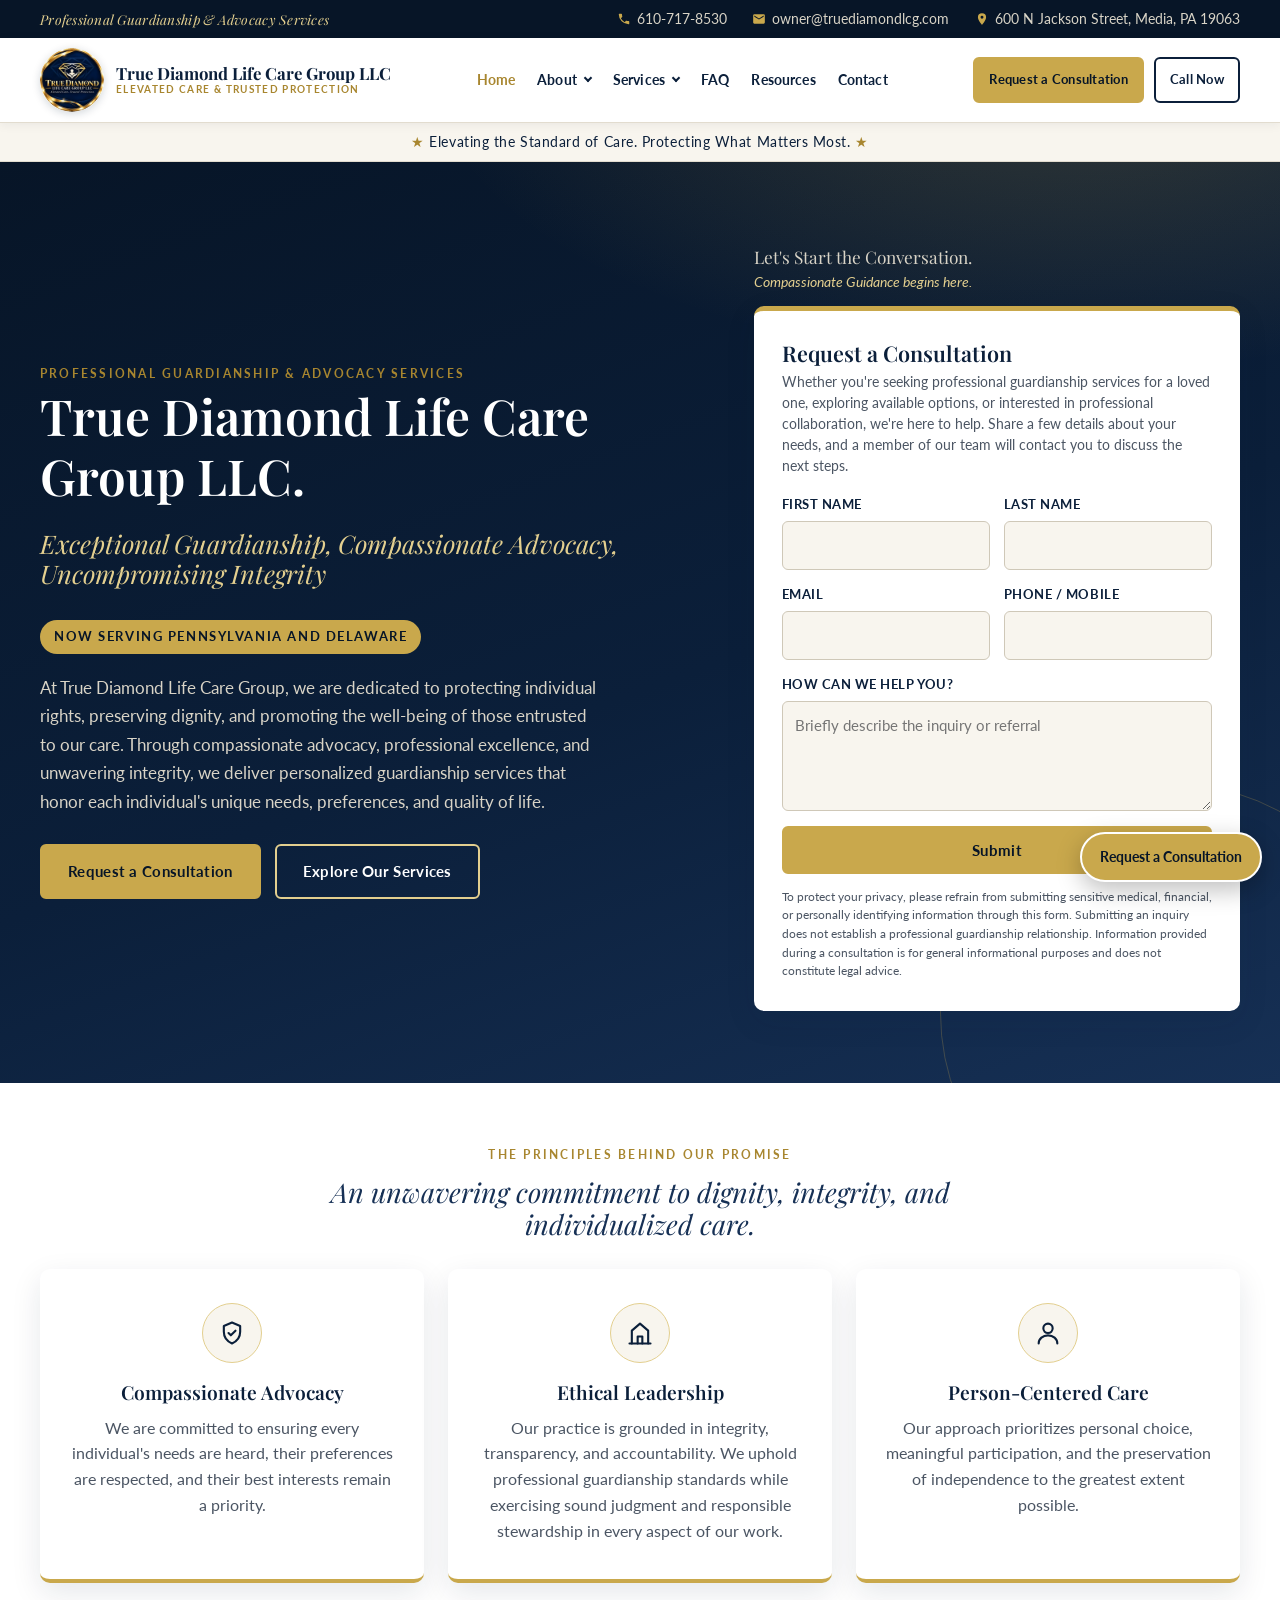
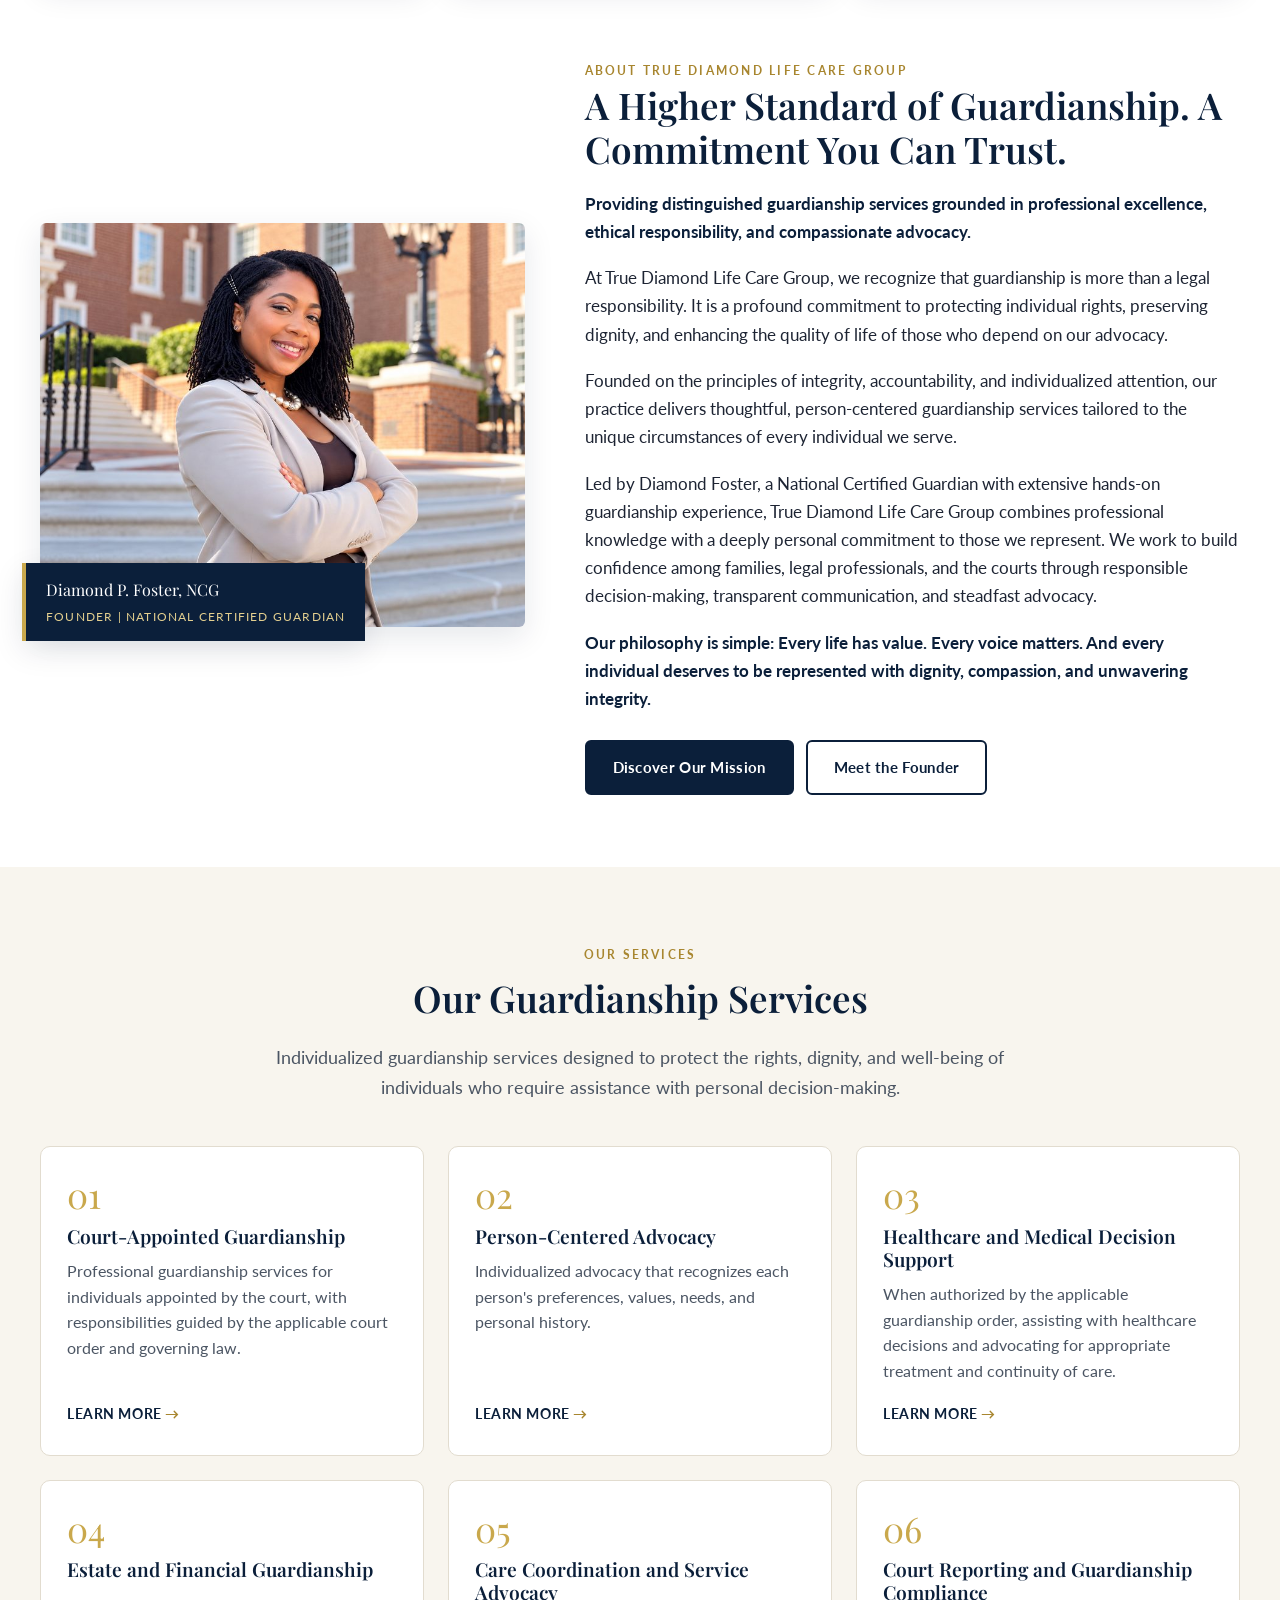
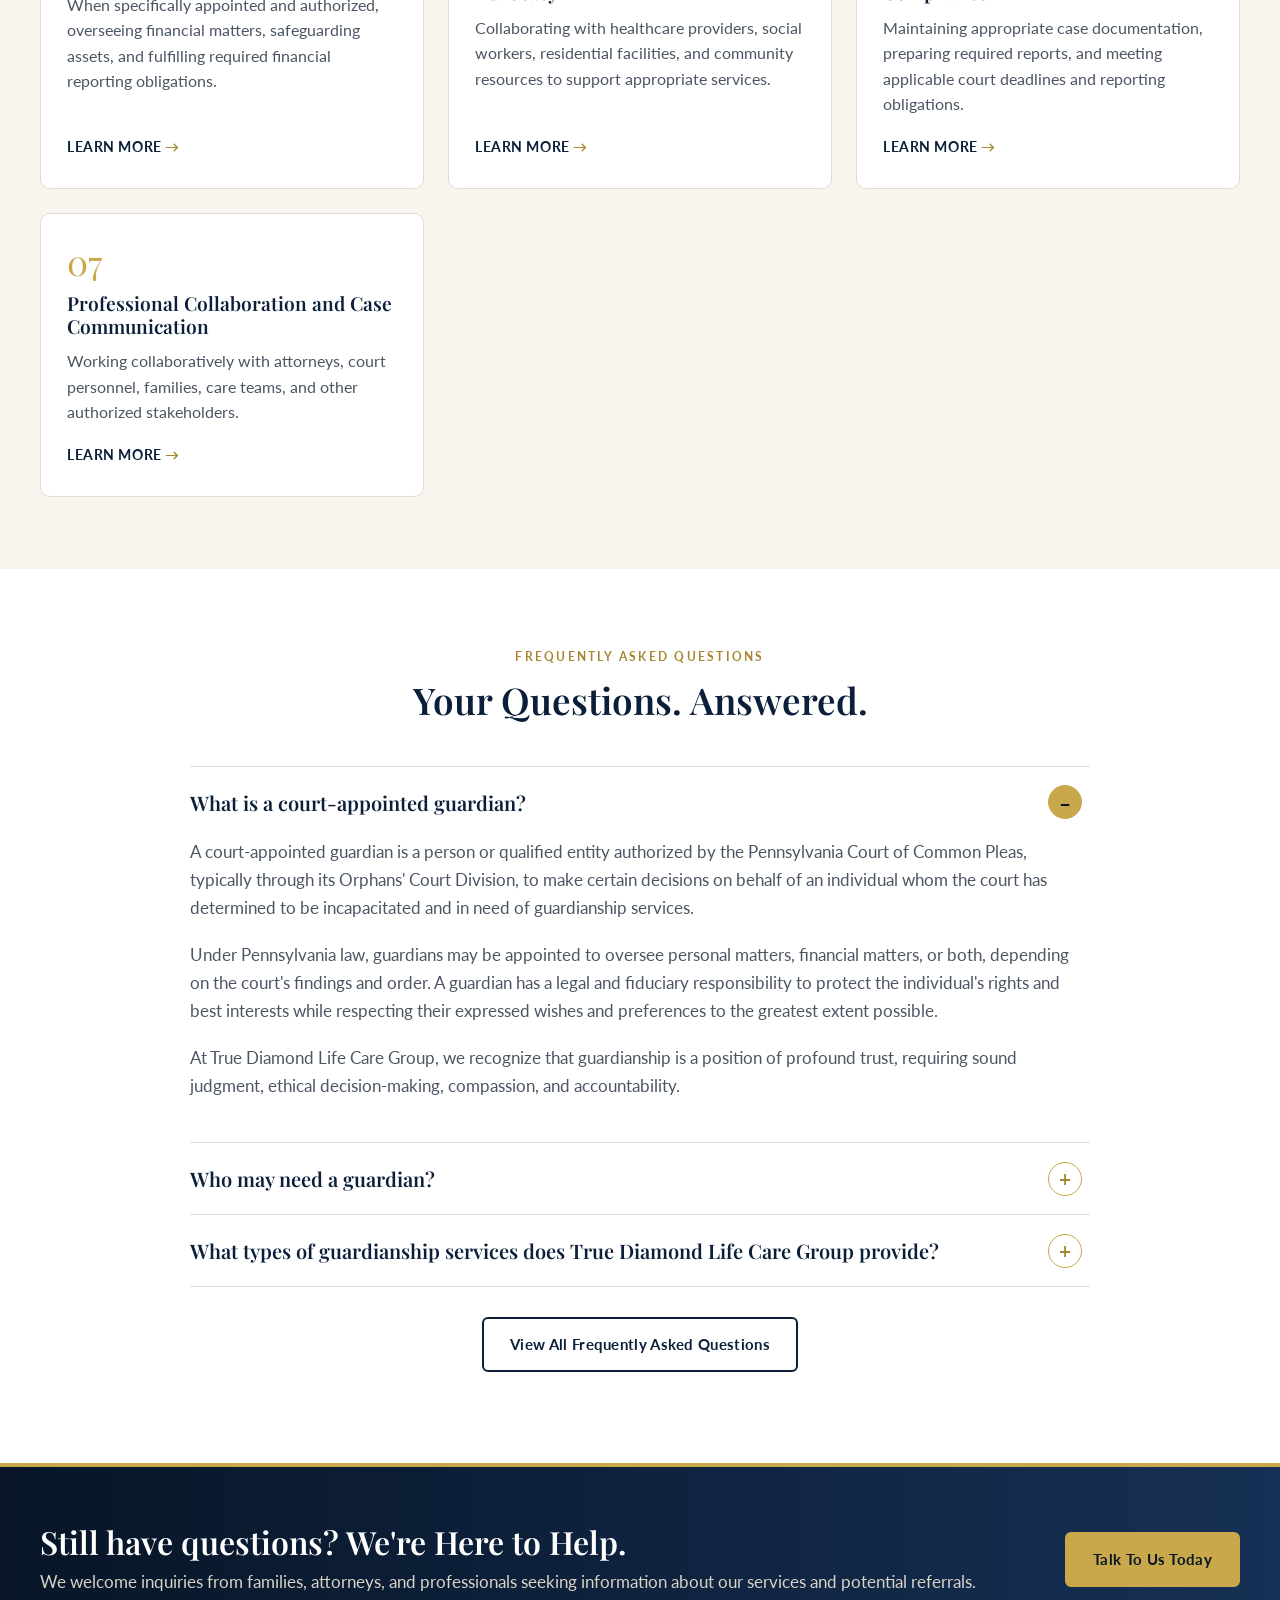
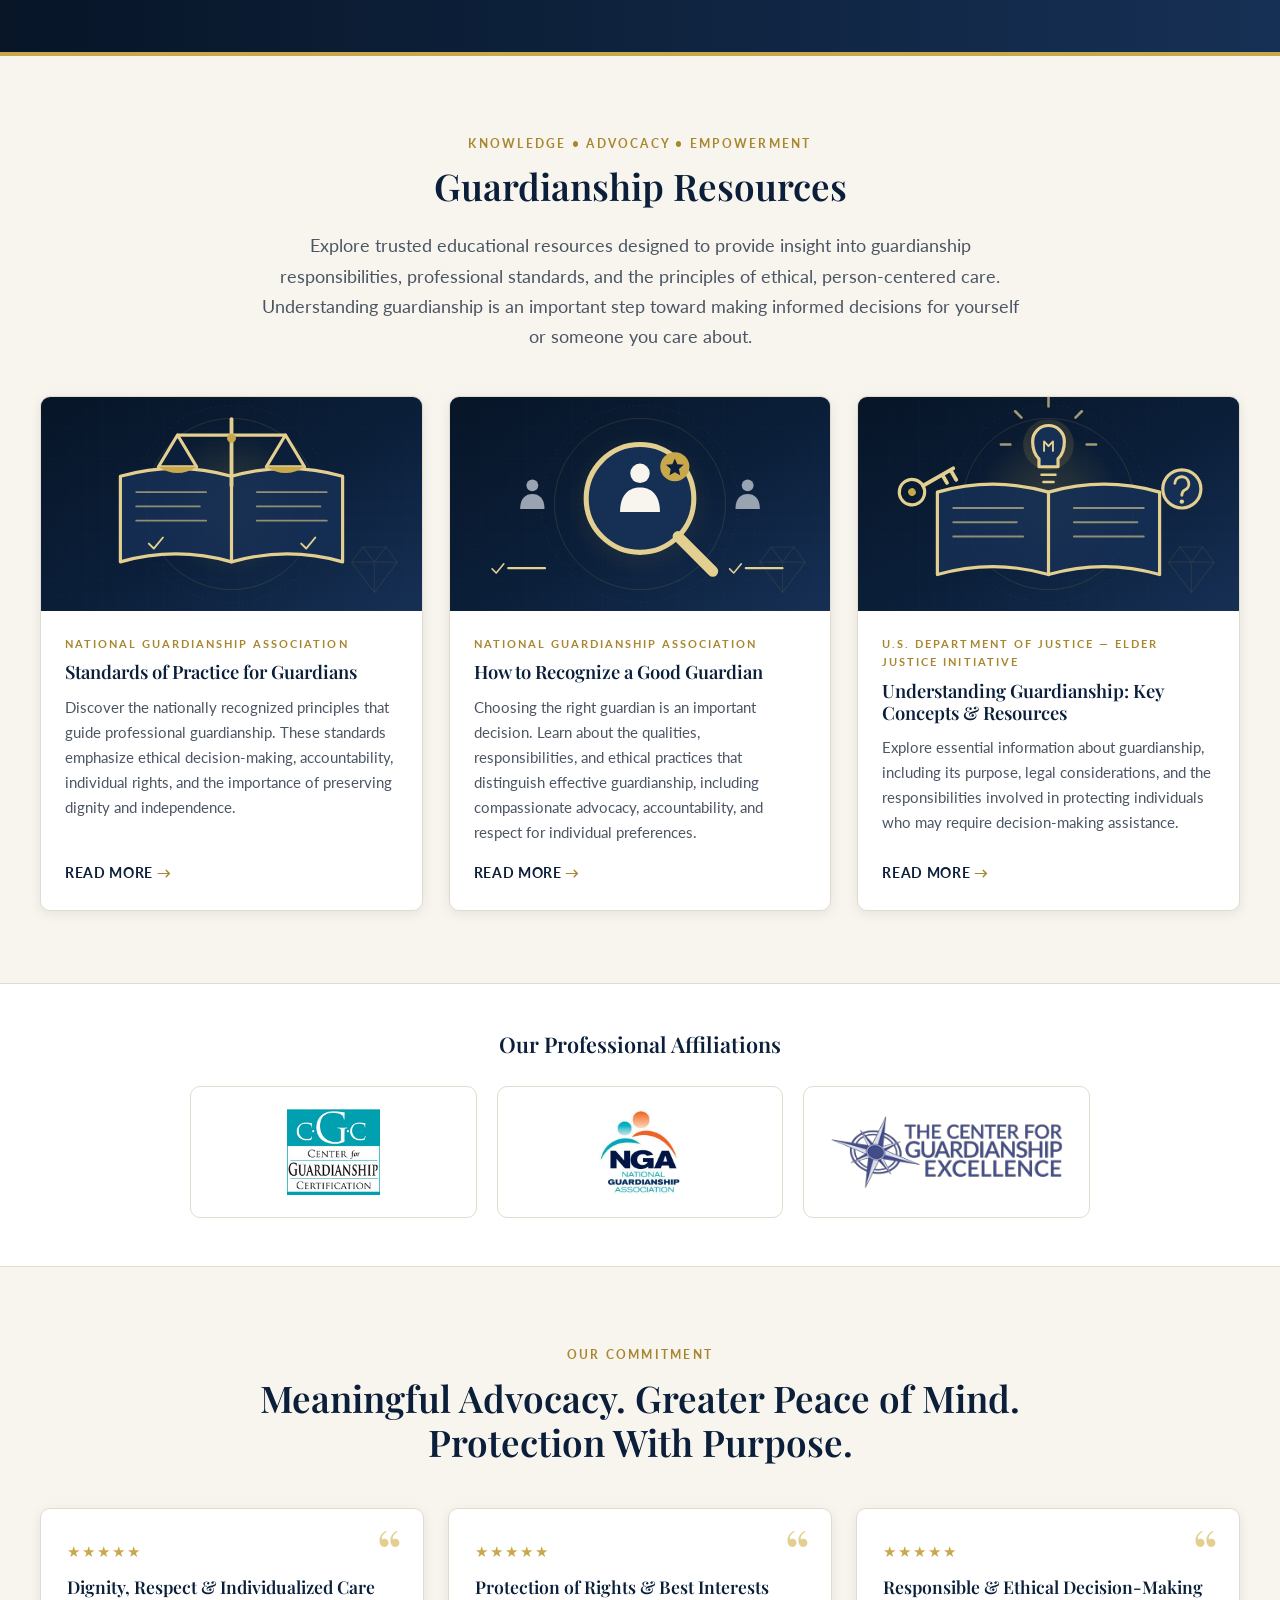
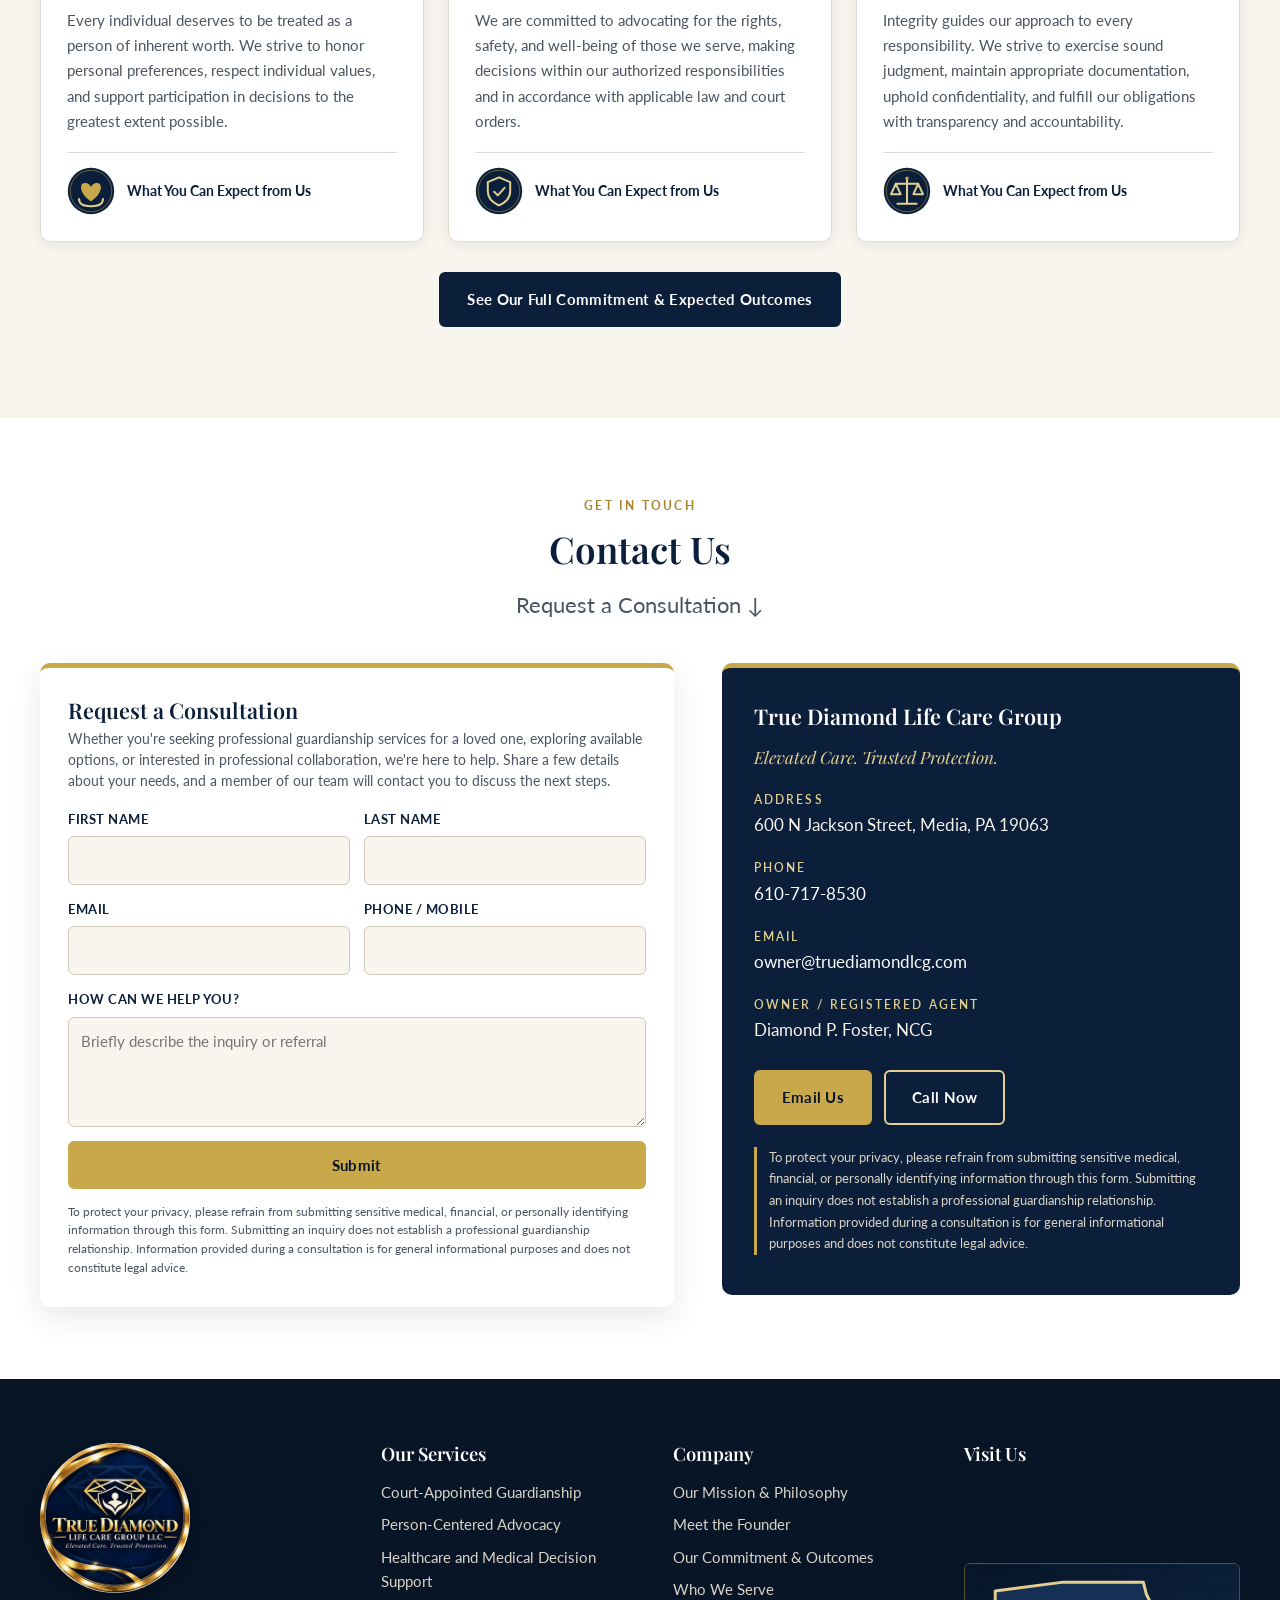
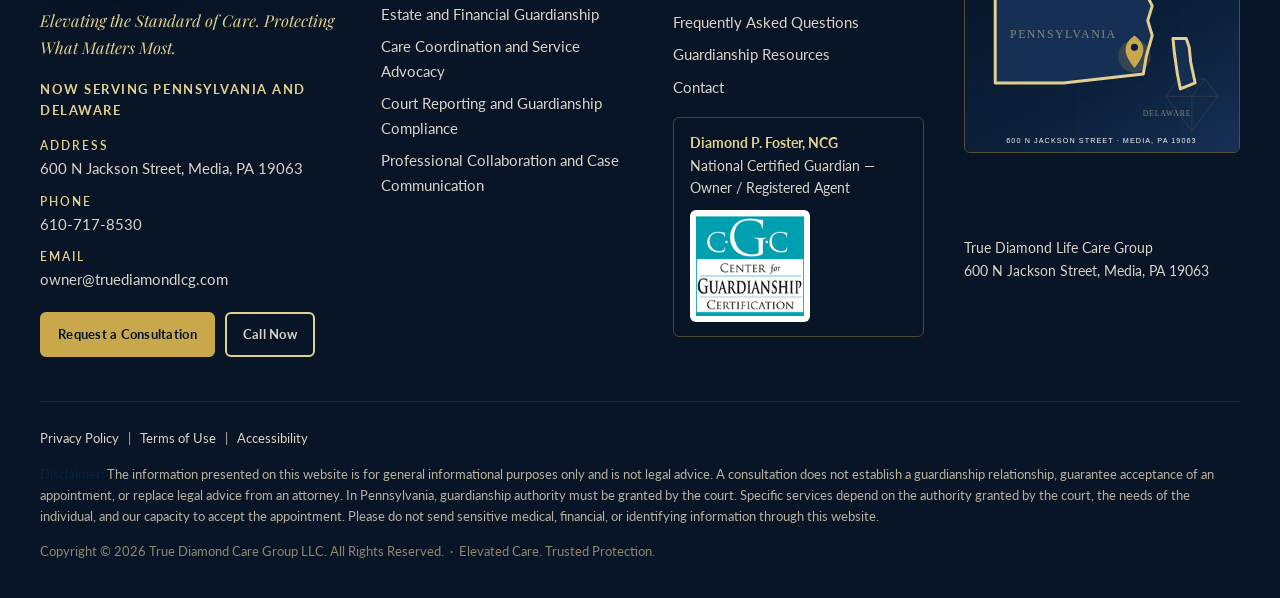
==== commit dbd11c29: "Mobile optimization - Single compact header on phones (phone number bar, logo + name, hamburger) - S" ====
--- a/site/index.html
+++ b/site/index.html
@@ -2,7 +2,8 @@
 <html lang="en">
 <head>
 <meta charset="utf-8">
-<meta name="viewport" content="width=device-width, initial-scale=1">
+<meta name="viewport" content="width=device-width, initial-scale=1, viewport-fit=cover">
+<meta name="theme-color" content="#0b1f3a">
 <title>Elevated Care. Trusted Protection. | True Diamond Life Care Group</title>
 <meta name="description" content="True Diamond Life Care Group provides professional guardianship and advocacy services, now serving Pennsylvania and Delaware. Elevated Care. Trusted Protection.">
 <link rel="icon" type="image/png" href="assets/images/favicon.png">
@@ -27,7 +28,7 @@
 <header class="site-header">
   <div class="container">
     <a class="brand" href="index.html" aria-label="True Diamond Life Care Group home">
-      <img class="brand-logo" src="assets/images/logo.png" alt="True Diamond Life Care Group logo" width="1254" height="1254">
+      <img class="brand-logo" src="assets/images/logo-160.png" srcset="assets/images/logo-160.png 1x, assets/images/logo-320.png 2x" alt="True Diamond Life Care Group logo" width="160" height="160">
       <span class="brand-text">
         <span class="brand-name">True Diamond Life Care Group LLC</span>
         <span class="brand-sub">Elevated Care &amp; Trusted Protection</span>
@@ -59,7 +60,6 @@
   </div>
 </header>
 <div class="badge-strip"><span class="star">★</span> Elevating the Standard of Care. Protecting What Matters Most. <span class="star">★</span></div>
-<div class="mobile-call"><a href="tel:+16107178530">Call Now • 610-717-8530</a></div>
 
 <main>
 
@@ -83,7 +83,7 @@
   <h3>Request a Consultation</h3>
   <p class="form-note">Whether you're seeking professional guardianship services for a loved one, exploring available options, or interested in professional collaboration, we're here to help. Share a few details about your needs, and a member of our team will contact you to discuss the next steps.</p>
   <form class="js-form" action="https://api.web3forms.com/submit" method="POST">
-    <input type="hidden" name="access_key" value="PASTE_ACCESS_KEY_HERE">
+    <input type="hidden" name="access_key" value="e3c2bf45-0c92-43a9-92f1-59910344c0c0">
     <input type="hidden" name="subject" value="New Consultation Request — True Diamond website">
     <input type="hidden" name="from_name" value="True Diamond Website">
     <input type="checkbox" name="botcheck" class="hidden" style="display:none" tabindex="-1" autocomplete="off">
@@ -134,7 +134,7 @@
   <div class="container">
     <div class="about-grid">
       <div class="about-media">
-        <img class="founder-img " src="assets/images/founder.png" alt="Diamond Foster, Founder of True Diamond Life Care Group" width="1374" height="1145">
+        <img class="founder-img " src="assets/images/founder.jpg" srcset="assets/images/founder-800.jpg 800w, assets/images/founder.jpg 1374w" sizes="(max-width: 980px) 100vw, 40vw" alt="Diamond Foster, Founder of True Diamond Life Care Group" width="1374" height="1145" loading="lazy" decoding="async">
         <div class="caption">Diamond P. Foster, NCG<small>Founder | National Certified Guardian</small></div>
       </div>
       <div class="about-text">
@@ -263,7 +263,7 @@
     </div>
     <div class="card-grid">
 <article class="post-card">
-  <img class="illus illus--card" src="assets/images/illus/article-standards.svg" alt="Standards of Practice for Guardians">
+  <img class="illus illus--card" src="assets/images/illus/article-standards.svg" alt="Standards of Practice for Guardians" loading="lazy" decoding="async">
   <div class="post-body">
     <span class="eyebrow">National Guardianship Association</span>
     <h3><a href="https://www.guardianship.org/standards/" target="_blank" rel="noopener">Standards of Practice for Guardians</a></h3>
@@ -272,7 +272,7 @@
   </div>
 </article>
 <article class="post-card">
-  <img class="illus illus--card" src="assets/images/illus/article-recognize.svg" alt="How to Recognize a Good Guardian">
+  <img class="illus illus--card" src="assets/images/illus/article-recognize.svg" alt="How to Recognize a Good Guardian" loading="lazy" decoding="async">
   <div class="post-body">
     <span class="eyebrow">National Guardianship Association</span>
     <h3><a href="https://www.guardianship.org/guardianship-resources/" target="_blank" rel="noopener">How to Recognize a Good Guardian</a></h3>
@@ -281,7 +281,7 @@
   </div>
 </article>
 <article class="post-card">
-  <img class="illus illus--card" src="assets/images/illus/article-understanding.svg" alt="Understanding Guardianship: Key Concepts &amp;amp; Resources">
+  <img class="illus illus--card" src="assets/images/illus/article-understanding.svg" alt="Understanding Guardianship: Key Concepts &amp;amp; Resources" loading="lazy" decoding="async">
   <div class="post-body">
     <span class="eyebrow">U.S. Department of Justice — Elder Justice Initiative</span>
     <h3><a href="https://www.justice.gov/elderjustice/guardianship-key-concepts-and-resources" target="_blank" rel="noopener">Understanding Guardianship: Key Concepts &amp; Resources</a></h3>
@@ -297,7 +297,7 @@
   <div class="container">
     <h2>Our Professional Affiliations</h2>
     <div class="logo-row logo-row--3">
-      <div class="affil"><img src="assets/images/affil-cgc.png" alt="Center for Guardianship Certification"></div><div class="affil"><img src="assets/images/affil-nga.png" alt="National Guardianship Association"></div><div class="affil"><img src="assets/images/affil-cge.png" alt="The Center for Guardianship Excellence"></div>
+      <div class="affil"><img src="assets/images/affil-cgc.png" alt="Center for Guardianship Certification" loading="lazy" decoding="async"></div><div class="affil"><img src="assets/images/affil-nga.png" alt="National Guardianship Association" loading="lazy" decoding="async"></div><div class="affil"><img src="assets/images/affil-cge.png" alt="The Center for Guardianship Excellence" loading="lazy" decoding="async"></div>
     </div>
   </div>
 </section>
@@ -312,19 +312,19 @@
   <div class="stars">★★★★★</div>
   <h3>Dignity, Respect &amp; Individualized Care</h3>
   <p>Every individual deserves to be treated as a person of inherent worth. We strive to honor personal preferences, respect individual values, and support participation in decisions to the greatest extent possible.</p>
-  <div class="who"><img class="illus illus--avatar" src="assets/images/illus/value-dignity.svg" alt="Dignity, Respect &amp;amp; Individualized Care"><span>What You Can Expect from Us</span></div>
+  <div class="who"><img class="illus illus--avatar" src="assets/images/illus/value-dignity.svg" alt="Dignity, Respect &amp;amp; Individualized Care" loading="lazy" decoding="async"><span>What You Can Expect from Us</span></div>
 </article>
 <article class="testi">
   <div class="stars">★★★★★</div>
   <h3>Protection of Rights &amp; Best Interests</h3>
   <p>We are committed to advocating for the rights, safety, and well-being of those we serve, making decisions within our authorized responsibilities and in accordance with applicable law and court orders.</p>
-  <div class="who"><img class="illus illus--avatar" src="assets/images/illus/value-rights.svg" alt="Protection of Rights &amp;amp; Best Interests"><span>What You Can Expect from Us</span></div>
+  <div class="who"><img class="illus illus--avatar" src="assets/images/illus/value-rights.svg" alt="Protection of Rights &amp;amp; Best Interests" loading="lazy" decoding="async"><span>What You Can Expect from Us</span></div>
 </article>
 <article class="testi">
   <div class="stars">★★★★★</div>
   <h3>Responsible &amp; Ethical Decision-Making</h3>
   <p>Integrity guides our approach to every responsibility. We strive to exercise sound judgment, maintain appropriate documentation, uphold confidentiality, and fulfill our obligations with transparency and accountability.</p>
-  <div class="who"><img class="illus illus--avatar" src="assets/images/illus/value-ethics.svg" alt="Responsible &amp;amp; Ethical Decision-Making"><span>What You Can Expect from Us</span></div>
+  <div class="who"><img class="illus illus--avatar" src="assets/images/illus/value-ethics.svg" alt="Responsible &amp;amp; Ethical Decision-Making" loading="lazy" decoding="async"><span>What You Can Expect from Us</span></div>
 </article></div>
     <p style="text-align:center;margin-top:30px"><a class="btn btn--navy" href="commitment.html">See Our Full Commitment &amp; Expected Outcomes</a></p>
   </div>
@@ -342,7 +342,7 @@
   <h3>Request a Consultation</h3>
   <p class="form-note">Whether you're seeking professional guardianship services for a loved one, exploring available options, or interested in professional collaboration, we're here to help. Share a few details about your needs, and a member of our team will contact you to discuss the next steps.</p>
   <form class="js-form" action="https://api.web3forms.com/submit" method="POST">
-    <input type="hidden" name="access_key" value="PASTE_ACCESS_KEY_HERE">
+    <input type="hidden" name="access_key" value="e3c2bf45-0c92-43a9-92f1-59910344c0c0">
     <input type="hidden" name="subject" value="New Consultation Request — True Diamond website">
     <input type="hidden" name="from_name" value="True Diamond Website">
     <input type="checkbox" name="botcheck" class="hidden" style="display:none" tabindex="-1" autocomplete="off">
@@ -384,7 +384,7 @@
   <div class="container">
     <div class="footer-main">
       <div class="footer-brand">
-        <a class="brand brand--footer" href="index.html"><img class="brand-logo brand-logo--lg" src="assets/images/logo.png" alt="True Diamond Life Care Group logo" width="1254" height="1254"></a>
+        <a class="brand brand--footer" href="index.html"><img class="brand-logo brand-logo--lg" src="assets/images/logo-320.png" alt="True Diamond Life Care Group logo" width="320" height="320" loading="lazy"></a>
         <p class="tag">Elevating the Standard of Care. Protecting What Matters Most.</p>
         <p class="serving-footer">Now Serving Pennsylvania and Delaware</p>
         <h5>Address</h5><p>600 N Jackson Street, Media, PA 19063</p>
@@ -418,7 +418,7 @@
       </div>
       <div class="footer-map">
         <h4>Visit Us</h4>
-        <img class="illus illus--map" src="assets/images/illus/footer-map.svg" alt="Map of Pennsylvania and Delaware with a pin at Media, PA">
+        <img class="illus illus--map" src="assets/images/illus/footer-map.svg" alt="Map of Pennsylvania and Delaware with a pin at Media, PA" loading="lazy" decoding="async">
         <p class="addr">True Diamond Life Care Group<br>600 N Jackson Street, Media, PA 19063</p>
       </div>
     </div>
@@ -430,6 +430,10 @@
   </div>
 </footer>
 <a class="float-cta" href="contact.html">Request a Consultation</a>
+<div class="mobile-bar" role="navigation" aria-label="Quick actions">
+  <a class="btn btn--outline" href="tel:+16107178530">Call Now</a>
+  <a class="btn btn--gold" href="contact.html">Request a Consultation</a>
+</div>
 
 <script src="assets/main.js"></script>
 </body>
--- a/site/assets/style.css
+++ b/site/assets/style.css
@@ -721,6 +721,8 @@
 .site-footer h5 { color: var(--gold-soft); font-family: var(--font-body); font-size: 0.72rem; letter-spacing: 0.18em; text-transform: uppercase; margin: 14px 0 3px; }
 .site-footer a { color: #d9d4c7; }
 .site-footer a:hover { color: var(--gold-soft); }
+.site-footer .btn--gold, .contact-info .btn--gold { color: var(--navy-deep); }
+.site-footer .btn--gold:hover, .contact-info .btn--gold:hover { color: var(--white); }
 .site-footer ul { list-style: none; padding: 0; margin: 0; }
 .site-footer li { margin-bottom: 8px; }
 .site-footer p { margin-bottom: 0.4em; }
@@ -757,6 +759,22 @@
 }
 .float-cta:hover { background: var(--navy); color: var(--white); }
 
+/* Sticky bottom action bar (phones only) */
+.mobile-bar {
+  display: none;
+  position: fixed; left: 0; right: 0; bottom: 0;
+  z-index: 55;
+  background: rgba(255,255,255,0.96);
+  backdrop-filter: blur(8px);
+  border-top: 1px solid var(--line);
+  padding: 10px 12px calc(10px + env(safe-area-inset-bottom));
+  gap: 10px;
+  box-shadow: 0 -6px 20px rgba(11,31,58,0.10);
+}
+.mobile-bar .btn { padding: 12px 10px; font-size: 0.86rem; white-space: nowrap; }
+.mobile-bar .btn--outline { flex: 0 0 auto; }
+.mobile-bar .btn--gold { flex: 1; }
+
 /* ----- Responsive ----------------------------------------------------- */
 @media (max-width: 1400px) {
   .brand-name { font-size: 1.05rem; }
@@ -786,7 +804,6 @@
   .topbar .tagline { display: none; }
   .nav-toggle { display: flex; }
   .header-cta { display: none; }
-  .mobile-call { display: block; }
   .nav {
     position: absolute; top: 100%; left: 0; right: 0;
     background: var(--white);
@@ -841,3 +858,108 @@
 .form-error.show { display: block; }
 .form-error a { color: #7a1f1f; text-decoration: underline; }
 button[disabled].btn { opacity: .7; cursor: wait; }
+
+/* ----- Phone refinements ---------------------------------------------- */
+@media (max-width: 1060px) {
+  .topbar .tagline { display: none; }
+  .topbar ul { gap: 1rem; justify-content: center; }
+  .topbar li:nth-child(3) { display: none; }            /* address: shown in footer */
+}
+@media (max-width: 640px) {
+  body { font-size: 16px; padding-bottom: 72px; }        /* room for the bottom action bar */
+  .mobile-bar { display: flex; }
+  .float-cta { display: none; }
+
+  .topbar { font-size: 0.8rem; }
+  .topbar li:nth-child(2) { display: none; }            /* email: keep the phone number */
+  .badge-strip { font-size: 0.74rem; padding: 7px 10px; line-height: 1.35; }
+  .site-header .container { min-height: 68px; }
+  .brand-logo { width: 46px; height: 46px; }
+  .brand-name { font-size: 0.98rem; line-height: 1.15; }
+  .brand-sub { display: none !important; }
+  .nav-toggle { width: 42px; height: 42px; }
+
+  .section { padding: 44px 0; }
+  .section-head { margin-bottom: 26px; }
+  h1 { font-size: 2rem; }
+  h2 { font-size: 1.55rem; }
+  .lead { font-size: 1.02rem; }
+
+  .hero { padding: 40px 0 44px; }
+  .hero .container { gap: 32px; }
+  .hero h2 { font-size: 1.1rem; }
+  .hero p { font-size: 1rem; }
+  .hero .serving { font-size: 0.72rem; padding: 6px 12px; }
+  .hero .hero-actions { gap: 10px; }
+  .hero .hero-actions .btn { flex: 1 1 100%; }
+  .hero-quote-label { font-size: 1.15rem; }
+
+  .form-card { padding: 22px 18px; }
+  .form-card p.form-note { font-size: 0.86rem; }
+  .form-card p.form-disclaimer { font-size: 0.72rem; }
+  .field input, .field textarea { padding: 12px; font-size: 16px; }   /* 16px stops iOS zoom */
+
+  .section-head--tight { padding-top: 40px; margin-bottom: 20px; }
+  .feature { padding: 24px 20px; }
+  .feature-icon { width: 52px; height: 52px; margin-bottom: 12px; }
+  .feature p { font-size: 0.94rem; }
+
+  .about-grid { gap: 28px; }
+  .about-media .caption { left: 0; bottom: 0; right: 0; padding: 12px 16px; font-size: 0.95rem; }
+  .about-media .founder-img { border-radius: var(--radius) var(--radius) 0 0; }
+
+  /* services: compact rows instead of tall cards */
+  .service-grid { gap: 12px; }
+  .service-card { padding: 18px 18px 18px 64px; position: relative; }
+  .service-card .num { position: absolute; left: 18px; top: 16px; font-size: 1.5rem; margin: 0; }
+  .service-card h3 { font-size: 1.05rem; margin-bottom: 0.35em; }
+  .service-card p { font-size: 0.9rem; margin-bottom: 0.6em; }
+  .service-card .more { font-size: 0.78rem; }
+
+  .faq-q { font-size: 1.05rem; padding: 16px 48px 16px 0; }
+  .faq-q::after { width: 30px; height: 30px; }
+  .faq-a { font-size: 0.95rem; }
+
+  .cta-band { padding: 36px 0; }
+  .card-grid { gap: 16px; }
+  .post-body { padding: 18px 18px 20px; }
+
+  .logo-strip { padding: 32px 0; }
+  .logo-strip h2 { font-size: 1.1rem; margin-bottom: 16px; }
+  .logo-row--3 { grid-template-columns: repeat(3, 1fr); gap: 10px; }
+  .affil { padding: 12px 10px; min-height: 80px; }
+  .affil img { max-height: 54px; }
+
+  .testi-grid { gap: 14px; }
+  .testi { padding: 22px 18px 18px; }
+
+  .contact-grid { gap: 22px; }
+  .contact-info { padding: 26px 20px; }
+  .contact-info .btn { display: block; margin: 10px 0 0; text-align: center; }
+
+  .page-title { padding: 40px 0 34px; }
+  .page-title h1 { font-size: 1.75rem; }
+  .breadcrumb { font-size: 0.76rem; }
+  .inner { padding: 40px 0; }
+  .inner-grid { gap: 32px; }
+  .content h2 { font-size: 1.35rem; }
+  .content .intro { font-size: 1.02rem; }
+  .side-card--newsletter { display: none; }               /* the page already has a form */
+  .founder-card { max-width: none; }
+  .founder-text blockquote { font-size: 1.1rem; padding-left: 16px; }
+
+  .value { grid-template-columns: 44px 1fr; gap: 12px; padding: 18px; }
+  .value .mark { width: 44px; height: 44px; font-size: 1.1rem; }
+  .serve-list li { padding: 16px 16px 16px 50px; }
+  .serve-list li::before { left: 16px; top: 15px; }
+  .resource { padding: 16px; gap: 14px; }
+
+  .footer-main { padding: 44px 0 28px; gap: 28px; }
+  .footer-brand .brand-logo--lg { width: 110px; height: 110px; }
+  .footer-legal { padding-bottom: 20px; }
+  .footer-legal .disclaimer { font-size: 0.76rem; }
+}
+@media (max-width: 380px) {
+  .brand-name { font-size: 0.9rem; }
+  .badge-strip { display: none; }
+}
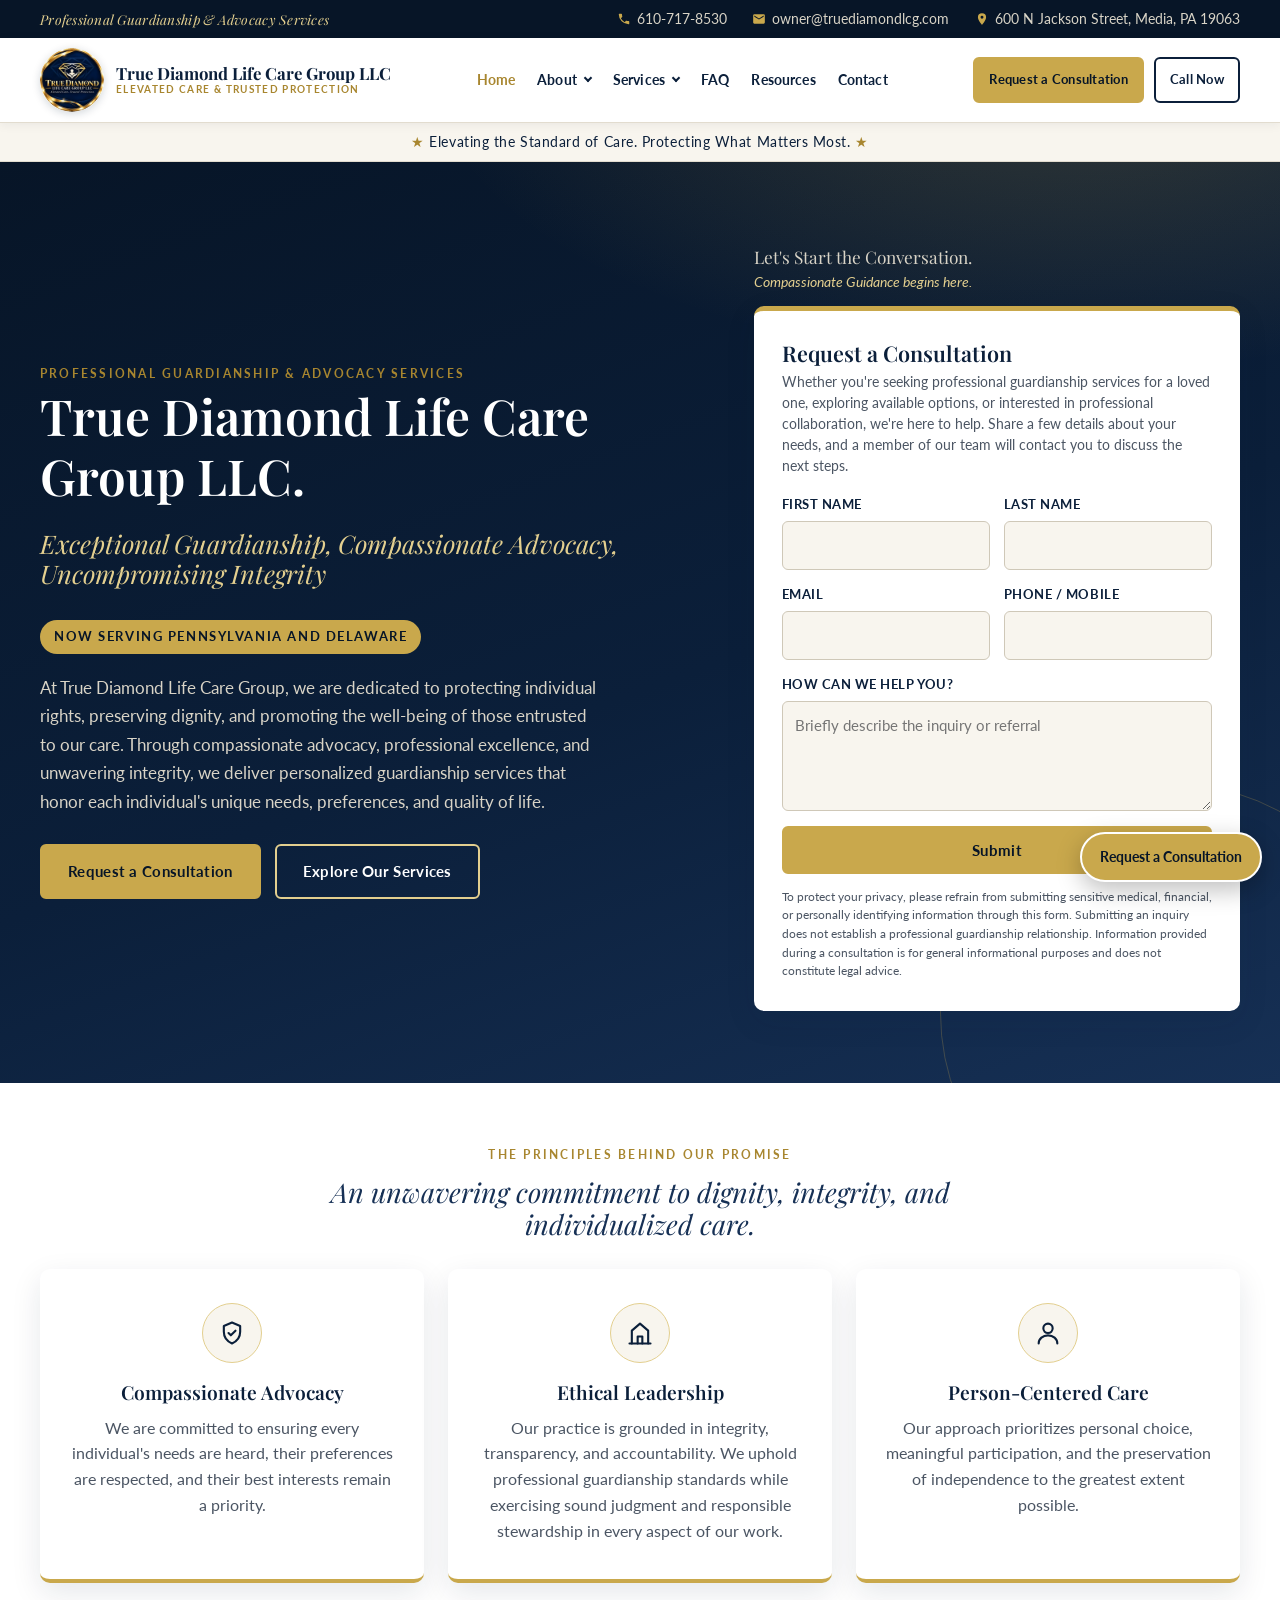
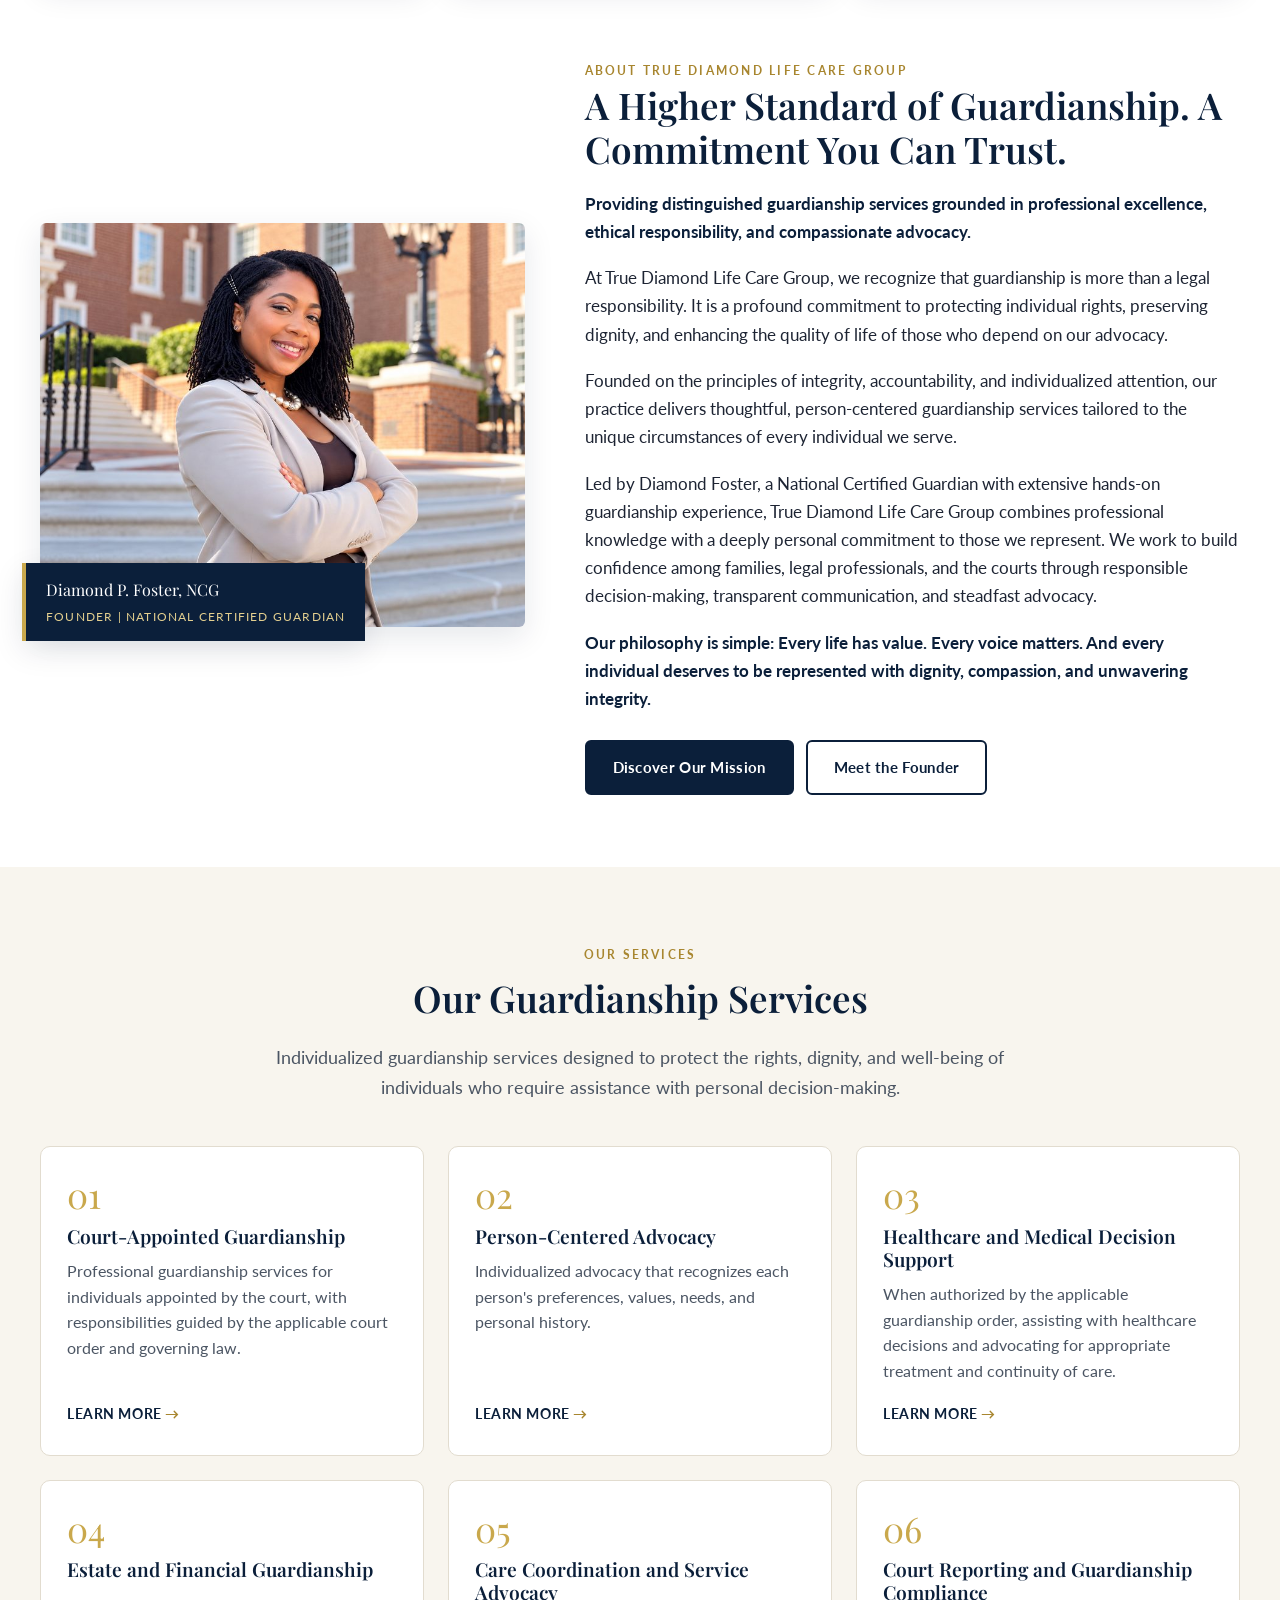
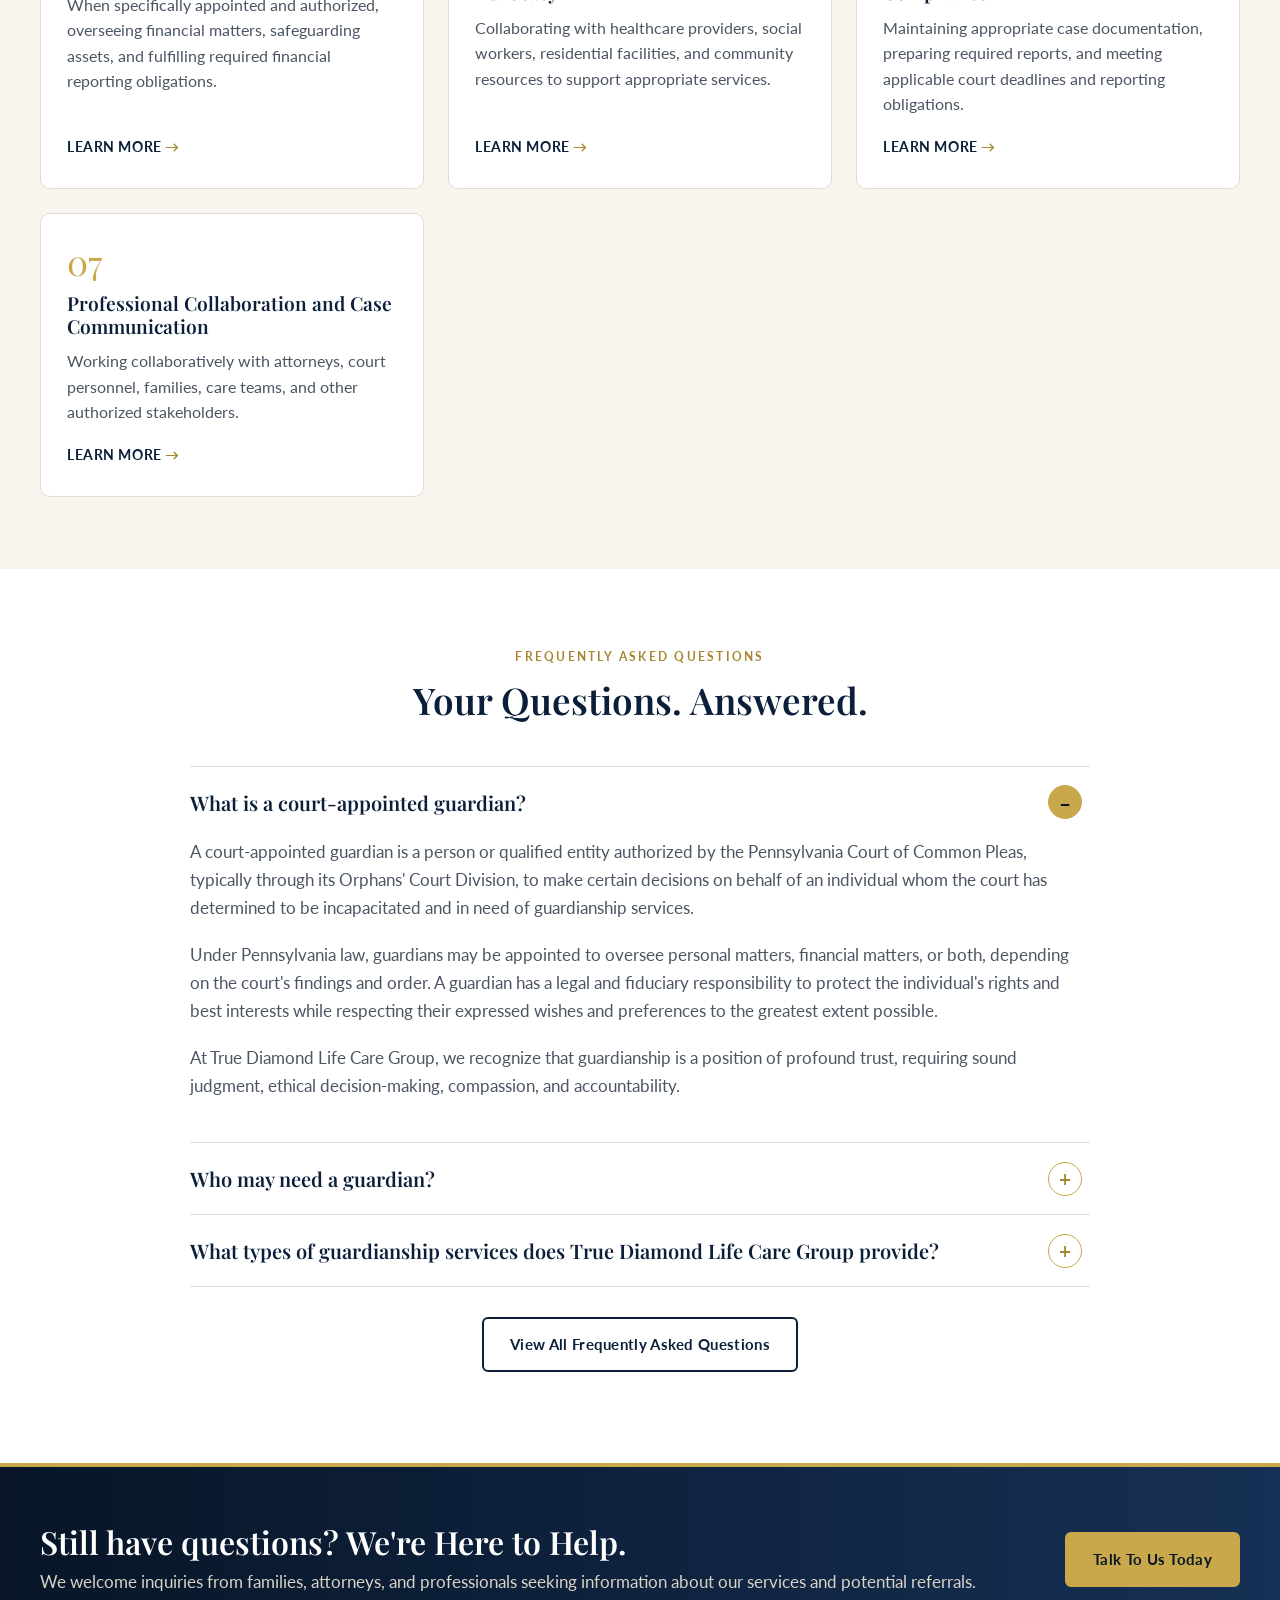
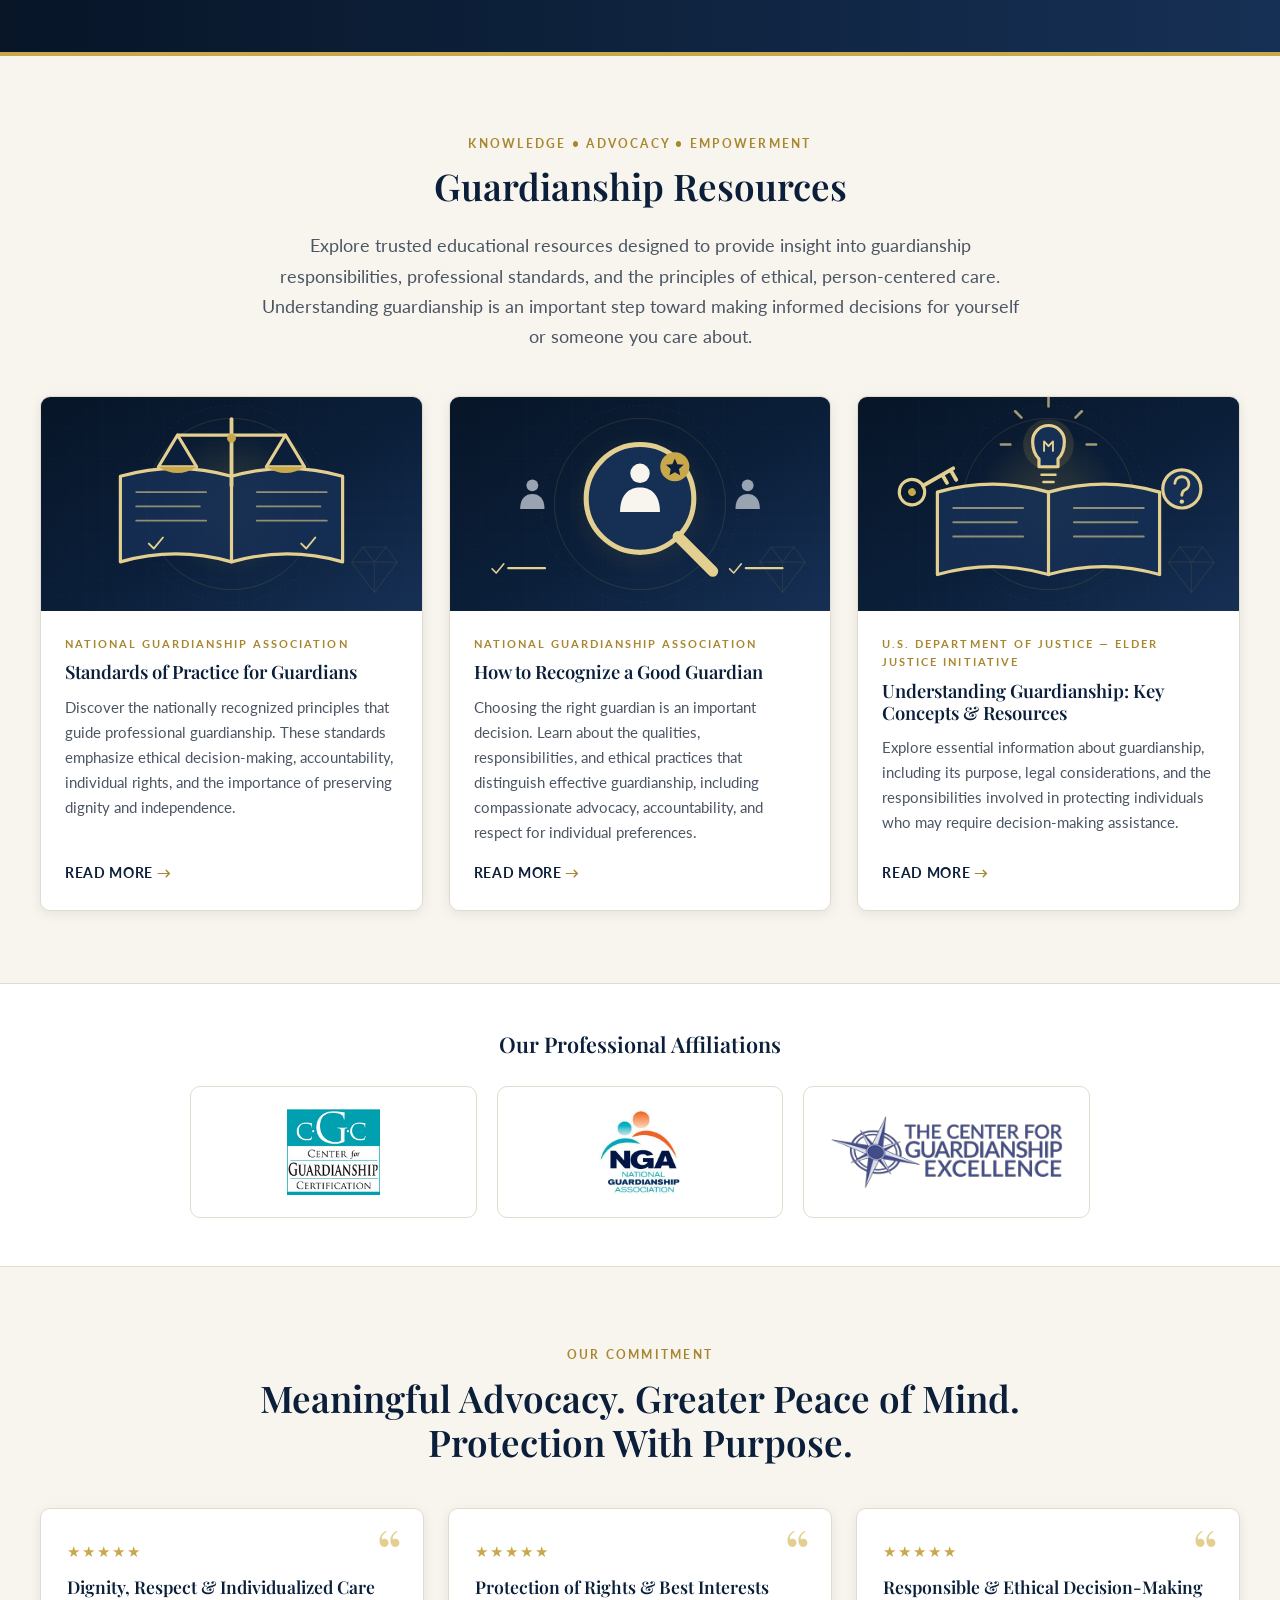
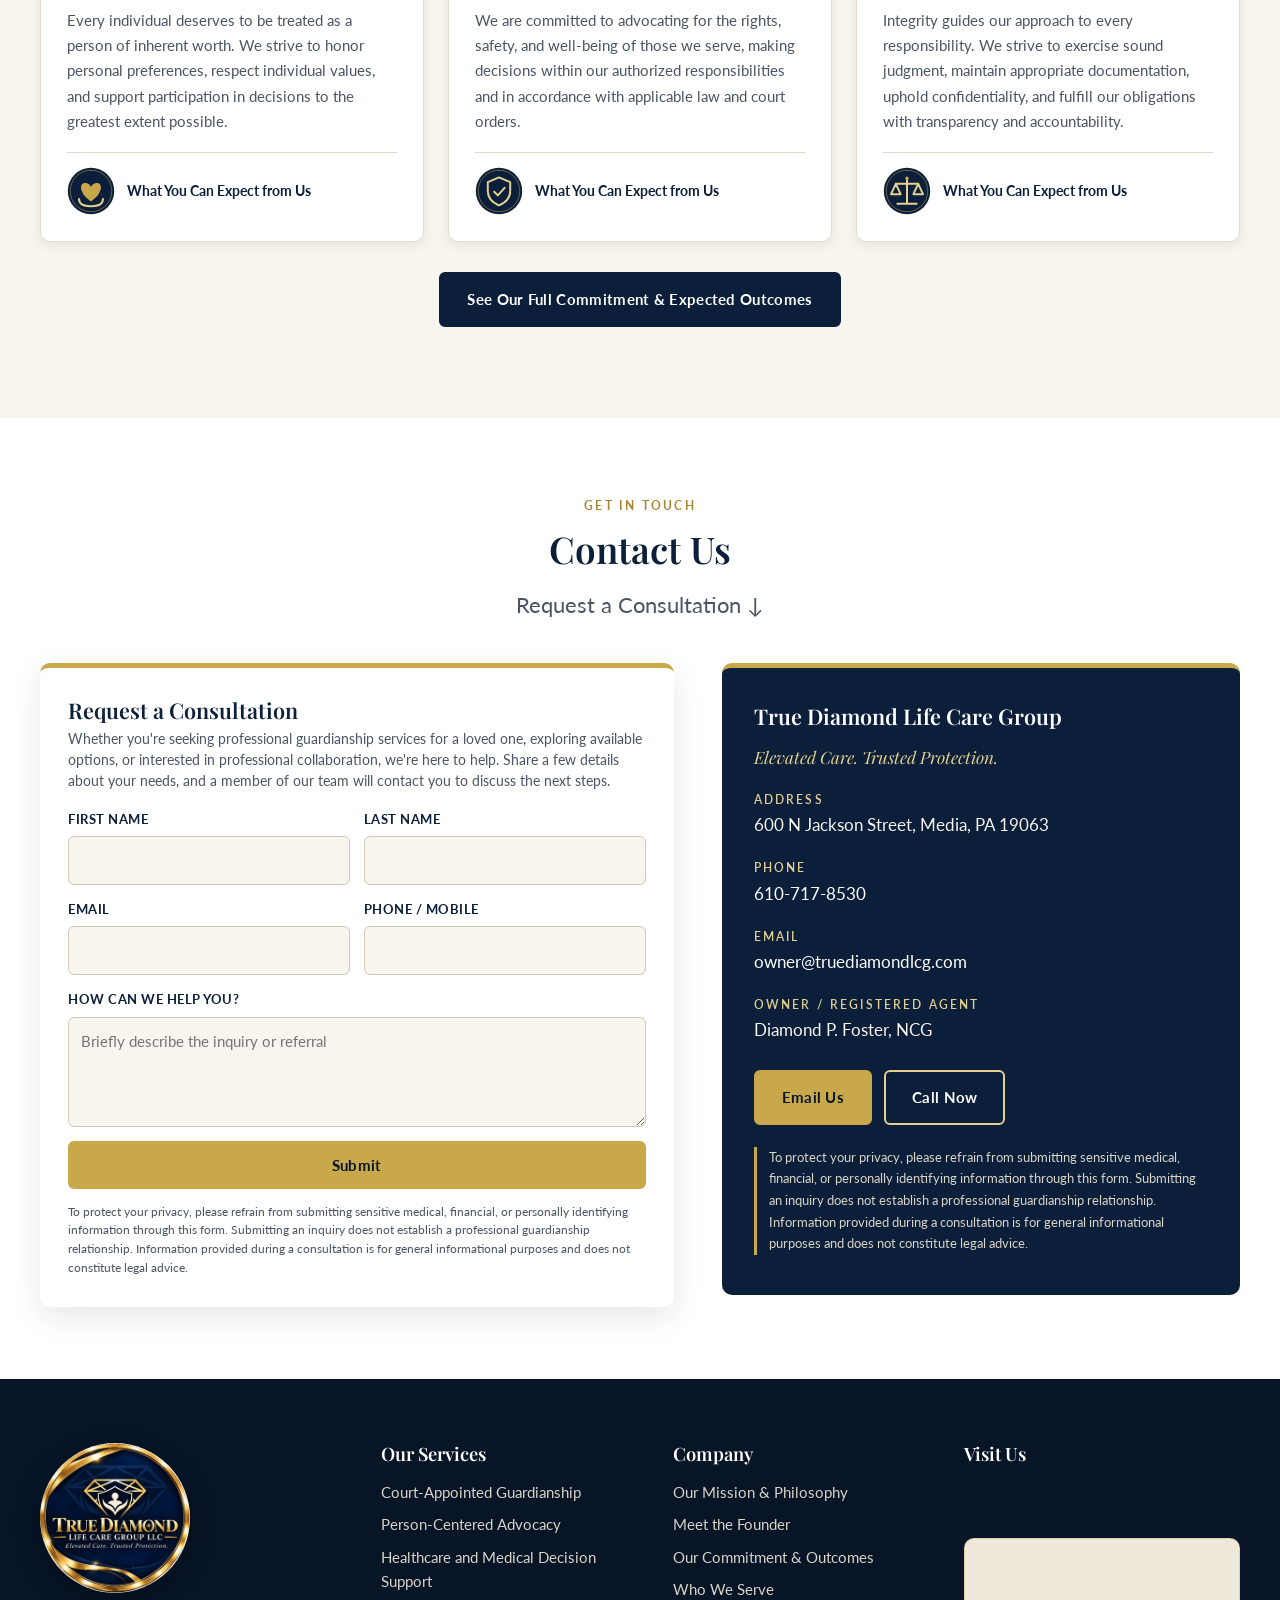
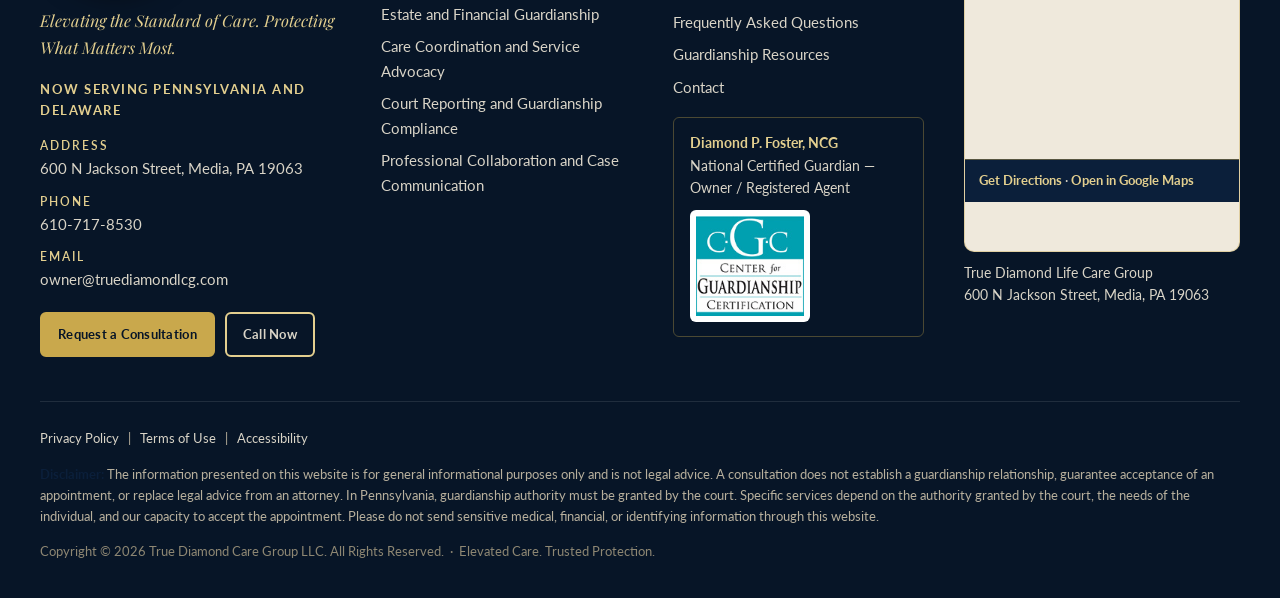
==== commit 3767e17b: "Live Google Maps embed of the office address in the footer and on the Contact page Co-Authored-By: C" ====
--- a/site/index.html
+++ b/site/index.html
@@ -418,7 +418,10 @@
       </div>
       <div class="footer-map">
         <h4>Visit Us</h4>
-        <img class="illus illus--map" src="assets/images/illus/footer-map.svg" alt="Map of Pennsylvania and Delaware with a pin at Media, PA" loading="lazy" decoding="async">
+        <div class="gmap gmap--footer">
+  <iframe src="https://maps.google.com/maps?q=600+N+Jackson+Street,+Media,+PA+19063&z=15&output=embed" width="100%" height="220" style="border:0" loading="lazy" allowfullscreen referrerpolicy="no-referrer-when-downgrade" title="Map of 600 N Jackson Street, Media, PA 19063"></iframe>
+  <div class="gmap-links"><a href="https://www.google.com/maps/dir/?api=1&destination=600+N+Jackson+Street,+Media,+PA+19063" target="_blank" rel="noopener">Get Directions</a> · <a href="https://www.google.com/maps/search/?api=1&query=600+N+Jackson+Street,+Media,+PA+19063" target="_blank" rel="noopener">Open in Google Maps</a></div>
+</div>
         <p class="addr">True Diamond Life Care Group<br>600 N Jackson Street, Media, PA 19063</p>
       </div>
     </div>
--- a/site/assets/style.css
+++ b/site/assets/style.css
@@ -963,3 +963,16 @@
   .brand-name { font-size: 0.9rem; }
   .badge-strip { display: none; }
 }
+
+/* ----- Google Maps embed ---------------------------------------------- */
+.gmap { border-radius: 10px; overflow: hidden; background: var(--ivory-deep); }
+.gmap iframe { display: block; width: 100%; }
+.gmap-links { font-size: 0.82rem; padding: 10px 14px; background: var(--white); border-top: 1px solid var(--line); }
+.gmap-links a { font-weight: 700; color: var(--navy); }
+.gmap-links a:hover { color: var(--gold-deep); }
+.gmap--card { box-shadow: var(--shadow); }
+.gmap--footer { border: 1px solid rgba(201,168,76,0.4); }
+.gmap--footer .gmap-links { background: var(--navy); border-top-color: rgba(201,168,76,0.4); }
+.gmap--footer .gmap-links a { color: var(--gold-soft); }
+.gmap--footer .gmap-links a:hover { color: var(--white); }
+@media (max-width: 640px) { .gmap--card iframe { height: 280px; } }
